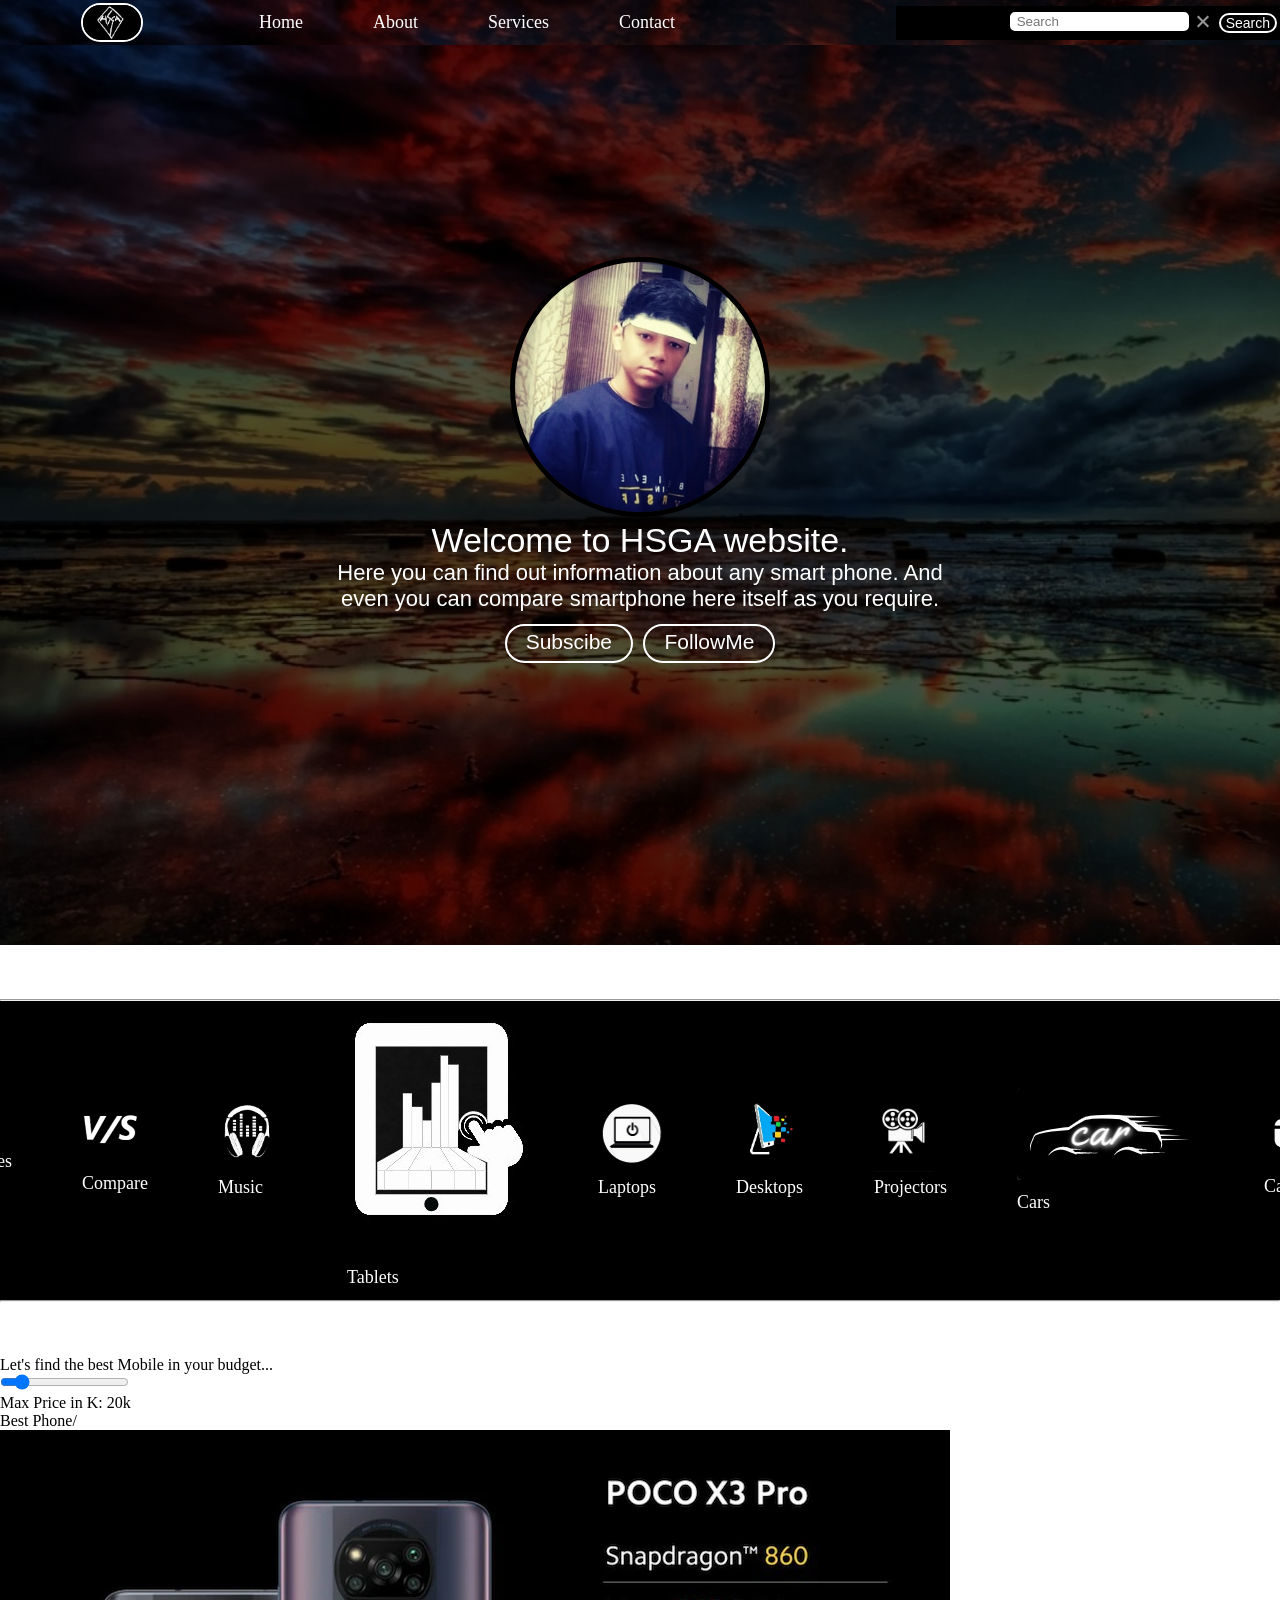
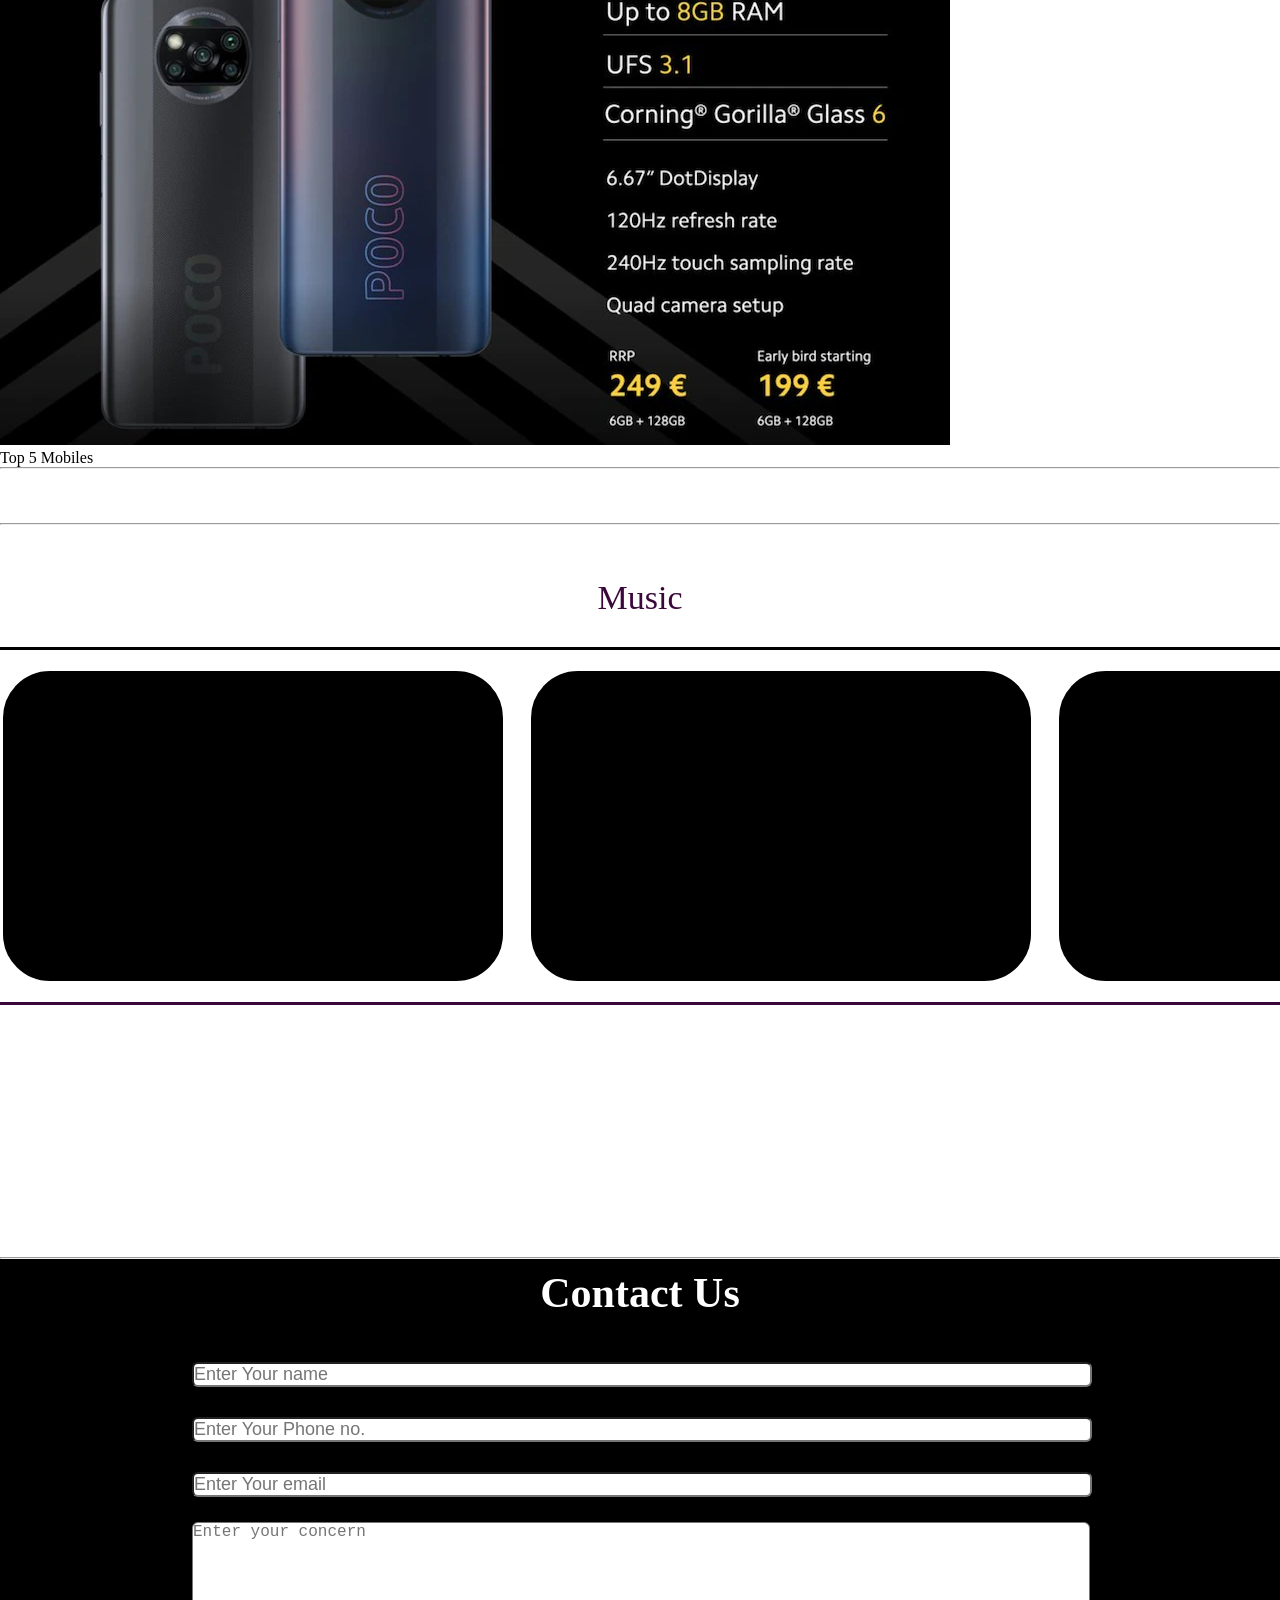
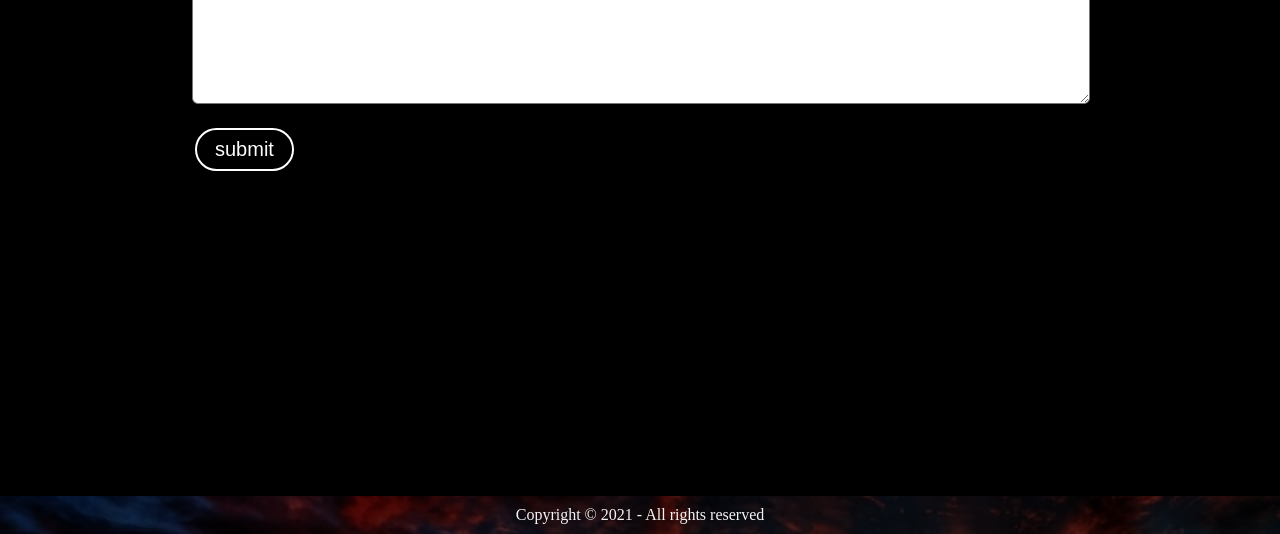
==== index.html @ df420cec "Update index.html" ====
<!DOCTYPE html>
<html lang="en">
<head>
    <meta name="google-site-verification" content="dXwqpYNA3AonfID3HBNprfLGlWmhHLJZHMK9Mojtftk" />
    <meta charset="UTF-8">
    <meta name="viewport" content="width=device-width,initial-scale=1.0">
    <link rel="stylesheet"href="css/style.css">
    <title>HSGA</title>
    <link rel="icon" href="28.png" type= "image/x-icon">
</head>
<body>
    <nav class="navbar h-nav-resp background">
        <ul class="nav-list another v-class-resp">
            <div class="logo"><img src="img/25.jpeg"alt="logo"></div>       
            <li><a href="#">Home</a></li>
            <li><a href="#About">About</a></li>
            <li><a href="#Services">Services</a></li>
            <li><a href="#Contact">Contact</a></li>
        </ul>
        <div class="rightNav va-class-resp background2">
            <input id="searchbar" class="rightNavinput vb-class-resp " onkeyup="search_animal()" type="text"
            name="search" placeholder="Search">
            <span class="clear vb-class-resp" onclick="document.getElementById
            ('searchbar').value=''"></span>   
            <button class="btn btnsm vb-class-resp">Search</button>
                <ol id='list' class="ol">
                    <li class="animals"><a href="https://www.instagram.com/ayush_negi_008/"target="_blank">Ayush Negi</a></li>
                    <li class="animals"><a href="https://ayushnegi008.github.io/HSGA/"target="_blank">HSGA</a></li>
                    <li class="animals"><a href="https://www.youtube.com/"target="_blank">Youtube</a></li>        
                    <li class="animals"><a href="instagram.com"target="_blank">instagram</a></li>
                    <li class="animals"><a href="https://github.com/"target="_blank">github</a></li>    
                </ol>      
        </div>    
        <div class="burger icon">
            <div class="line top"></div>
            <div class="line2 bootom"></div>
        </div>
        <div class="burger2">
            <div class="color"></div>
            <div class="line3"></div>
            <div class="color2 no"></div>
        </div>
    </nav>

    <section class = "firstSection background" id="About">
        <div class="box-main">
            <div class="firstHalf">
                <p class="text-big">Welcome to HSGA website.</p>
                <p class="text-small">Here you can find out information about any smart phone.
                And even you can compare smartphone here itself as you require. 
                </p>
                <br>
                <div class="buttons">
                    <a href="https://ayushnegi008.github.io/HSGA-tech/"
                    target="_blank"class="btn"style="
                    padding-top:4px;">Subscibe</a>
                    <a href="https://github.com/AyushNegi008" 
                    target="_blank" class="btn" style="
                    padding-top: 4px;">FollowMe</a>
                </div>
            </div>

            <div class="secondHalf"><img src="img/1.jpeg"></div>
                
        </div>
    </section>

<br id="Services"><br><br><hr>

    <nav class="navb background2">
        <ul class="na">  
            <li><a href="https://ayushnegi008.github.io/HSGA-tech-Mobiles/"><img src="img/mobile.jpg" class="mobile"
            style="
                width: 41px;
            ">Mobiles</a></li>
            <li><a href="https://ayushnegi008.github.io/HSGA-tech-Compare/"><img src="img/compare.png" class="compare"style="
                width: 57px;
            ">Compare</a></li>
            <li><a href="#Music"><img src="img/music.jpg" class="music" style="
                width: 59px;
            ">Music</a></li>
        </ul>    
        <ul class="na">
            <li><a href="https://ayushnegi008.github.io/HSGA-tech-Tablet/"><img src="img/tablet.jpg" class="tablet">Tablets</a></li>
            <li><a href="https://ayushnegi008.github.io/HSGA-tech-Laptops/"><img src="img/laptop.jpg" class="laptop" style="
                width: 68px;
            ">Laptops</a></li>
            <li><a href="https://ayushnegi008.github.io/HSGA-tech-Desktops/"><img src="img/desktop.jpg" class="desktop"
            style="
                width: 68px;
            ">Desktops</a></li>
        </ul>
        <ul class="na">
            <li><a href="https://ayushnegi008.github.io/HSGA-tech-Projectors/"><img src="img/projector.jpg" class="projector" style="
                width: 60px;
            ">Projectors</a></li>
            <li><a href="https://ayushnegi008.github.io/HSGA-tech-Cars/"><img src="img/car.jpg" class="car">Cars</a></li>
            <li><a href="https://ayushnegi008.github.io/HSGA-tech-Cameras/"><img src="img/camera.jpg" class="camera" style="
                width: 62px;
            ">Cameras</a></li>
        </ul>
    </nav>
<hr>
<br><br>



<br id="Compare">



<section class="wraps" >
<p class="text-big2">Let's find the best Mobile in your budget...</p>
<div class= "wrap">
    <div class="wr">
        <div class="slidecontainer text-small2">
            <input type="range" min="1"  max="150" value="20" class="slider" id="myRange">
            <p>Max Price in K: <span id="demo"></span>k</p>
        </div>
        <script>
            var slider = document.getElementById("myRange");
            var output = document.getElementById("demo");
            output.innerHTML = slider.value;
          
            slider.oninput = function() {
            output.innerHTML = this.value;
            }
        </script>
        <p class="text-small2">Best Phone/</p>
        <img class="img" src="img/pocox3pro.webp">
    </div>
    <div class="wra">
        <p class="text-small2">Top 5 Mobiles</p><hr>
        <p class="box"></p>
        <p class="box"></p>
        <p class="box"></p>
        <p class="box"></p>
        <p class="box"></p>
    </div>
</div>
</section>



<br>
<br>
<br>
<hr>
<br id="Music">
<br>
<br>


    <div class="paras">
        <p class="text-big">Music
        </p>
        <div class="wrapper">
            <embed class ="item" controls src="https://www.youtube.com/embed/iThbVZ1IbE0"></embed>
            <embed class ="item" controls src="https://www.youtube.com/embed/BOgiLwQ7Es0"></embed>
            <embed class ="item" controls src="https://www.youtube.com/embed/q5UCadTZxko"></embed>
            <embed class ="item" controls src="https://www.youtube.com/embed/7mFvyrNHZRY"></embed>
            <embed class ="item" controls src="https://www.youtube.com/embed/zzwRbKI2pn4"></embed>
            <embed class ="item" controls src="https://www.youtube.com/embed/2QBsDH72MoM"></embed>
            <embed class ="item" controls src="https://www.youtube.com/embed/0Cyvhz1GmRI"></embed>
            <embed class ="item" controls src="https://www.youtube.com/embed/pJZTizXITW0"></embed>       
        </div>
    </div>

<br><br><br><br><br><br>
<br><br><br><br><br><br>





<br id="Contact"><br><hr>
    <section class="contact">
        <h1 class="text-center">Contact Us</h1>
        <form action="img/mail.php/mail.php" method="POST" class="form">
            <input type="text"name="name" id="name" placeholder="Enter Your name">
            <input type="phone"name="phone" id="phone" placeholder="Enter Your Phone no.">
            <input type="email"name="email" id="email" placeholder="Enter Your email">
            <textarea type="text" id="text" cols="55" rows="10" placeholder="Enter your concern" ></textarea>
            <button class="bt">submit</button>
        </form>
    </section>   

    <footer class ="background">
        <p class="text-footer">
            Copyright &copy; 2021 - All rights reserved
        </p>
    </footer>  

    <script src="img/js/resp.js"></script>



</body>
</html>
---- css/style.css ----
*{
    margin:0;
    padding:0;
}

.ol{
    width:20px;
    color:#999;
    margin-left: 17rem;
    text-decoration: none;
    display:none;
} 
.ol li a{
    text-decoration:none;
    color:#999;
    font-size:18px;
}

.clear{
    padding:0px 9px;
    margin-right: 5px;
    top:50%;
    transform:translateY(-50%);
    width: 15px;
    height:15px;
    cursor: pointer;
    justify-content:center;
    align-items: center; 
}
.clear::before{
    margin-top:8px;
    position:absolute;
    content:'';
    width: 2px;
    height:15px;
    background:#999;
    transform: rotate(45deg);
}
.clear::after{
    margin-top:8px;
    position:absolute;
    content:'';
    width: 2px;
    height:15px;
    background:#999;
    transform: rotate(315deg);
}
.html{
    scroll-behavior: smooth;
}
.logo{
    width: 25%;
    display: flex;
    justify-content: center;
    align-items: center;
}
.logo img{
    width:26%;
    border:2px solid white;
    border-radius: 80px;
}
.navbar{
    display: flex;
    align-items: center;
    justify-content: center;
    position: sticky;
    top: 0;
    cursor: pointer;
    height:45px;
}


.nav-list{
    width: 70%;
    display:flex;
    align-items:center;
}

.nav-list li{
    list-style: none;
    padding: 12px 35px;
}

.nav-list li a{
    font-size: 18px;
    text-decoration:none;
    color:white;
}

.nav-list li a:hover{
    text-decoration:none;
    color:gray;
}


.rightNav{
    width: 30%;
    text-align:right;
}


.rightNa{
    width:150%;
    text-align: center;
}

#Serach{
    padding:5px;
    font-size: 16px;
    border:2px solid black;
    border-radius:9px;
}

.rightNavinput{
    border-radius:5px;
    border:2px solid white;
    
}
.background{
    background:rgb(0,0,0,0.7)url('../img/5.jpg');
    background-size:cover;
    background-blend-mode: darken;
}


.navb{
    display: flex;
    align-items: center;
    justify-content: center;
    top: 0;
    cursor: pointer;
}


.na{
    display:flex;
    align-items:center;
}

.na li{
    list-style: none;
    padding: 12px 35px;
}


.na li a{
    font-size: 18px;
    text-decoration:none;
    color:white;
}

.na li a:hover{
    text-decoration:none;
    color:gray;
}
.background2{
    background:black URL(../img/8.jpeg);
    background-size:cover;
    background-blend-mode: darken;
}

.firstSection{
    height: 100vh
}

.box-main{
    display: flex;
    flex-direction: column-reverse;
    justify-content: center;
    align-items: center;
    color:white;
    font-family:'segoe UI',Verdana, Geneva, Tahoma, sans-serif;
    max-width:50%;
    margin:auto;
    height: 80%;
}

.firstHalf{
    width: 100%;
    display: flex;
    flex-direction: column;
    justify-content: center;
}



.secondHalf img{
    margin-top:100px;
    width:250px;
    border: 5px solid black;
    border-radius: 150px;
    align-items: center;
}


.text-big{
    text-align: center;
    font-size: 34px;
}

.text-small{
    text-align: center;
    font-size:22px;
}

.btns{
    padding: 8px 18px;
    margin: 7px 3px;
    border: 2px solid black;
    border-radius: 100px;
    font-size: 21px;
    background: none;
    color: black;
    cursor: pointer;
}

.btns:hover{
    padding: 8px 18px;
    margin: 7px 3px;
    border: 2px solid gray;
    border-radius: 100px;
    font-size: 17px;
    background: none;
    color: gray;
    cursor: pointer;
}

.buttons{
    text-align: center;
}


.btn{
    padding: 8px 19px;
    margin: 7px 3px;
    border: 2px solid white;
    border-radius: 100px;
    font-size: 21px;
    background: none;
    color: white;
    cursor: pointer;
}

.btn:hover{
    padding: 8px 19px;
    margin: 7px 3px;
    border: 2px solid gray;
    border-radius: 100px;
    font-size: 17px;
    background: none;
    color: gray;
    cursor: pointer;
}

.buttons a{
    text-decoration: none;
}
.btnsm{
    padding: 0px 5px;
    font-size:14px;
    vertical-align: middle;
}

.btnsm:hover{
    padding: 0px 5px;
    font-size:14px;
    vertical-align: middle;

}
.bbtn-sm{
    height: 40px;
    vertical-align: middle;
    padding: 0px 4px;
    border: 3px solid black;
    border-radius: 10px;
    font-size: 18px;
    background: none;
    color:black;
    cursor: pointer;

}
.bbtn-sm:hover{
    vertical-align: middle;
    padding: 0px 4px;
    border: 3px solid gray;
    border-radius: 12px;
    font-size: 18px;
    background: none;
    color:gray;
    cursor: pointer;

}





.section{
    display: flex;
    align-items: center;
    justify-content: space-evenly;
    max-width: 100%;
    margin: auto;
    padding: 20px;
    flex-direction: column-reverse;

}
.sectiona{
    display: flex;
    align-items: center;
    justify-content: space-evenly;
    max-width: 100%;
    margin: auto;
    padding: 20px;
    flex-direction: column-reverse;

}

.section-left{
    flex-direction: row-reverse;
}

.para{
    padding-top: 10px;

}
.paraa{
    padding-top: 10px;

}
.paras{
    color:hsl(300, 76%, 13%);
}
.wrapper{
    margin-top: 30px;
    max-height: 370px;
    border-top:3px solid black;
    border-bottom:3px solid;
    display:flex;
    overflow-x:auto;
}
.wrapper:-webkit-scrollbar{
    width:0;
}
.wrapper .item{
    margin-top :18px;
    margin-bottom: 18px;
    min-width:500px;
    height:310px;
    line-height: 370px;
    text-align:center;
    color:white;
    font-size: 30px;
    background-color:black;
    margin-right: 22px;
    border:3px solid white;
    border-radius: 50px;

}

.thumbnil img{
    width: 500px;
    border: 4px solid black;
    border-radius: 30px;
}
.thumbnila img{
    width: 500px;
    border: 4px solid black;
    border-radius: 30px;
}





.contact{
    font-size: 28px;
    background-color:black;
    height:93vh;
}

.text-center{
    padding-top:10px;
    text-align: center;
    color: white
}

.form{
    max-width:70%;
    margin: 30px auto;
}

.form input{
    margin: 15px 0;
    width: 100%;
    font-size: 18px;
    border-radius:6px;
}

.form textarea{
    margin: 10px 0;
    width: 100%;
    font-size: 16px;
    border-radius:6px;
}

.bt{
    padding: 8px 18px;
    margin: 7px 3px;
    border: 2px solid white;
    border-radius: 100px;
    font-size: 20px;
    background: none;
    color: white;
    cursor: pointer;
}

.bt:hover{
    padding: 8px 18px;
    margin: 7px 3px;
    border: 2px solid white;
    border-radius: 100px;
    font-size: 20px;
    background: none;
    color: gray
}


.text-footer{
    padding: 10px;
    font-size: 20;
    text-align: center;
    color: whitesmoke
}

.burger{
    position: absolute;
    cursor: pointer;
    left: 4%;
    top: 19px;
    display:none;
}
.icon{
    position: absolute;
    cursor: pointer;
    left: 4%;
    top: 12px;
    display:none;

}
.burger2{
    position: absolute;
    cursor: pointer;
    right: 3%;
    top: 7px;
    height: 24px;
    display:none;
}
.color{
    width: 17px;
    height:17px;
    border-radius:100px;
    background-color:white;
    
}

.line3{
    width: 24px;
    background-color: white;
    height: 3px;
    margin: -5px 1px;
    transform: rotate(45deg);
    
}   
.color2 {
    width: 17px;
    background-color: black;
    height: 4px;
    margin: -9px 0px;
    transform: rotate(-5deg);
    transition: all 0.5s ease-in;
}

.no{
    height: 0px;
    width: 0px;
    transition: all 0.5s linear;
    transform: rotate(447deg);
    margin: -7px 8px;
}


.pocox{
    cursor: pointer;
    border:3px solid black;
    border-radius: 5px;
}
.pocoxa{
    cursor: pointer;
    border:3px solid black;
    border-radius: 5px;
}

.line{
    width: 25px;
    background-color: white;
    height:2px;
    margin: -1.5px 1px;
    transform:rotate(45deg);
    transition: all 0.5s ease-in;
}
.line2{
    width: 25px;
    background-color: white;
    height:2px;
    margin: -1.5px 1px;
    transform:rotate(-45deg);
    transition: all 0.3s ease-in;
}

.top{
    width: 23px;
    background-color: white;
    height:1px;
    margin: 4px 1px;
    transform:rotate(0deg);
}

.bootom{
    width: 23px;
    background-color: white;
    height:1px;
    margin: 4px 1px;
    transform:rotate(0deg);
}


.poco{
    background-color: white;
    padding:1px 7px;
    font-size:34px;
}
.pocoa{
    background-color: white;
    padding:1px 7px;
    font-size:34px;
}

.h-resp{
    max-height: 38px;
}
.v-resp{
    opacity: 0;
    display:none;
}
.h-a-resp{
    max-height: 38px;
}
.v-a-resp{
    opacity: 0;
    display:none;
}


.rightNavinput{
    width: 165px;
    border: 2px solid white;
    border-radius: 5px;
    padding: 0px 5px;
}

.rightNa input{
    font-size: 18px;
    height: 35px;
    width: 200px;
    border:3px solid black;
    border-radius:7px;
    padding : 0px 5px;
    
}


@media only screen and (max-width:1140px){
    .rightNavinput {
        width: 68%;
        border: 2px solid white;
        border-radius: 5px;
        padding: 0px 5px;
        
    }
    .wrapper{
        margin-top: 30px;
        max-height: 370px;
        border-top:3px solid black;
        border-bottom:3px solid;
        display:flex;
        overflow-x:auto;
    }
    .wrapper:-webkit-scrollbar{
        width:0;
    }
    .wrapper .item{
        margin-top :18px;
        margin-bottom: 18px;
        min-width:500px;
        height:310px;
        line-height: 370px;
        text-align:center;
        color:white;
        font-size: 30px;
        background-color:black;
        margin-right: 22px;
        border:3px solid white;
        border-radius: 50px;
    
    }
    .nav-list{
        flex-direction: column;

    }
    
    .navbar{
        max-height: 315px;
        height: 315px;
        transition: all 0.8s ease-out;
        flex-direction: column;
        flex-direction: column-reverse;

    }
    .rightNa input{
        font-size: 17px;
        height: 30px;
        width: 200px;
        border:3px solid black;
        border-radius:7px;
        padding : 0px 5px;
    }
    .logo img{
        width:60%;
        border:2px solid white;
        border-radius: 80px;
    }
    .nav-list li a{
        font-size: 22px;
        text-decoration:none;
    }

    .rightNav{
        width: 100%;
        text-align:center;
        transition: all 1.2s ease-out;
    }
    #search{
        width: 100%;
    }
    .na{
        flex-direction: column;
    }
    .navb{
        flex-direction: column;
        transition: all 0.7s ease-out;
    }
    .na li b{
        font-size: 22px;
        text-decoration:none;
    }

    
    .burger{
        display:block;
    }
    .burger2{
        display:block;
    }


    .h-nav-resp{
        max-height: 38px;
    }
    .box-main{
        flex-direction: column-reverse;
        max-width: 100%;
    }
    .v-class-resp{
        opacity: 0;
        display:none;
    }
    .va-class-resp{
        height:0px;
        max-width: 0px;

        margin-left:215%;
    }
    .vb-class-resp{
        opacity: 0;
        display:none;
    }

    
    .text-small{
        text-align: center;
    }
    
    .text-big{
        text-align: center;
    }
    .paras{
        padding:0px 0px
    }


    .bbtn-sm{
        margin:10px;
    }
    .bbtn-sm{
        height: 36px;
        vertical-align: middle;
        padding: 0px 4px;
        border: 3px solid black;
        border-radius: 10px;
        font-size: 15px;
        background: none;
        color:black;
        cursor: pointer;
    
    }
    .bbtn-sm:hover{
        vertical-align: middle;
        padding: 0px 4px;
        border: 3px solid gray;
        border-radius: 12px;
        font-size: 15px;
        background: none;
        color:gray;
        cursor: pointer;
    
    }
}



@media only screen and (max-width:800px){
    .rightNavinput {
        width: 44%;
        border: 2px solid white;
        border-radius: 5px;
        padding: 0px 5px;
    }
    .wrapper{
        margin-top: 27px;
        max-height: 233px;
        border-top:3px solid black;
        border-bottom:3px solid;
        display:flex;
        overflow-x:auto;
    }
    .wrapper:-webkit-scrollbar{
        width:0;
    }
    .wrapper .item{
        min-width: 290px;
        height: 182px;
        line-height: 233px;
        text-align: center;
        color: white;
        font-size: 30px;
        background-color: black;
        margin-right: 10px;
        border: 3px solid white;
        border-radius: 30px;
    }
    
    .thumbnil img{
        width: 100%;
        border: 4px solid black;
        border-radius: 30px;
    }
    .thumbnila img{
        width: 100%;
        border: 4px solid black;
        border-radius: 30px;
    }
    .rightNa input{
        font-size: 15px;
        height: 16px;
        width: 100px;
        border:3px solid black;
        border-radius:7px;
        padding : 0px 5px;
    
    }
    .navb{
        flex-direction: column;
        transition: all 0.7s ease-out;
    }
    .bbtn-sm{
        height: 23px;
        vertical-align: middle;
        padding: 0px 4px;
        border: 3px solid black;
        border-radius: 6px;
        font-size: 15px;
        background: none;
        color:black;
        cursor: pointer;
    
    }
    .bbtn-sm:hover{
        vertical-align: middle;
        padding: 0px 4px;
        border: 3px solid gray;
        border-radius: 5px;
        font-size: 15px;
        background: none;
        color:gray;
        cursor: pointer;
    
    }

}
@media only screen and (max-width:389px){
    .rightNavinput {
        width: 27%;
        border: 2px solid white;
        border-radius: 5px;
        padding: 0px 5px;
    }
}
@media only screen and (max-width:300px){
    .color{
        width: 16px;
        height: 16px;
        border-radius: 100px;
        background-color: white;

    }
    .line3{
        width: 22px;
        background-color: white;
        height: 3px;
        margin: -5px 1px;
        transform: rotate(45deg);
    }   
    .color2 {
        width: 17px;
        background-color: black;
        height: 4px;
        margin: -8px 0px;
        transform: rotate(-5deg);
        transition: all 0.5s ease-in;
    }
    .no{
        height: 0px;
        width: 0px;
        transition: all 0.5s linear;
        transform: rotate(447deg);
        margin: -6px 7px;
    }
}

@media only screen and (max-width:280px){
    .rightNav{
        padding-top: 45px;
    }
    .rightNavinput {
        width: 37%;
        border: 2px solid white;
        border-radius: 5px;
        padding: 0px 5px;
    }
    .wrapper{
        margin-top: 20px;
        max-height: 125px;
        border-top:3px solid black;
        border-bottom:3px solid;
        display:flex;
        overflow-x:auto;
    }
    .wrapper:-webkit-scrollbar{
        width:0;
    }
    .wrapper .item{
        margin-top :10px;
        margin-bottom: 10px;
        min-width:145px;
        height:90px;
        line-height: 100px;
        text-align:center;
        color:white;
        font-size: 30px;
        background-color:black;
        margin-right: 5px;
        border:3px solid white;
        border-radius: 20px;
    
    }
    .secondHalf img{
        margin-top:100px;
        width:100px;
        border: 2px solid black;
        border-radius: 150px;
        align-items: center;
    }
    .text-big{
        font-size: 14px;
    }
    .text-small{
        font-size: 10px;
    }
    .btn{
        padding: 3px 6px;
        margin: 7px 3px;
        border: 2px solid whitesmoke;
        border-radius: 100px;
        font-size: 10px;
        background: none;
        color: white;
        cursor: pointer;
    }
    .btn:hover{
            padding: 2px 5px;
            margin: 7px 3px;
            border: 1px solid gray;
            border-radius: 100px;
            font-size: 10px;
            background: none;
            color: gray;
            cursor: pointer;
    }
    .rightNa input{
            width:50px;
            border:3px solid black;
            border-radius:7px;
            padding : 0px 5px;
        
    }
    .text-center{
            font-size:26px;
    }
    .bt{
        padding: 3px 6px;
        margin: 7px 3px;
        border: 2px solid whitesmoke;
        border-radius: 100px;
        font-size: 10px;
        background: none;
        color: white;
        cursor: pointer;

    }

    .bt:hover{
        padding: 3px 6px;
        margin: 7px 3px;
        border: 1px solid white;
        border-radius: 100px;
        font-size: 10px;
        background: none;
        color: gray;
        cursor: pointer;

    }
}


@media only screen and (max-width:175px){
    .rightNav{
        padding-top: 45px;
        padding-bottom: 2px;
    }
    .rightNavinput {
        width: 70%;
        border: 2px solid white;
        border-radius: 5px;
        padding: 0px 5px;
    }
    .btnsm{
        display:none;
    }
    .clear{
        display:none;
    }
    .wrapper{
        margin-top: 15px;
        max-height: 102px;
        border-top:3px solid black;
        border-bottom:3px solid;
        display:flex;
        overflow-x:auto;
    }
    .wrapper:-webkit-scrollbar{
        width:0;
    }
    .wrapper .item{
        margin-top :8px;
        margin-bottom: 8px;
        min-width:110px;
        height:68px;
        line-height: 102px;
        text-align:center;
        color:white;
        font-size: 30px;
        background-color:black;
        margin-right: 5px;
        border:3px solid white;
        border-radius: 20px;
    
    }
    .secondHalf img{
        margin-top:100px;
        width:100px;
        border: 2px solid black;
        border-radius: 150px;
        align-items: center;
    }
    .rightNa input{
        width:50px;
        border:3px solid black;
        border-radius:7px;
        padding : 0px 5px;
    }
    .bbtn-sm{
        vertical-align: middle;
        padding: 0px 4px;
        border: 3px solid black;
        border-radius: 100px;
        font-size: 8px;
        background: none;
        color:black;
        cursor: pointer;
    }
    .na li a{
        font-size: 12px;
        text-decoration:none;
        color:white;
    }

    .para{
        font-size: 9px;
    }
    .paraa{
        font-size: 9px;
    }


}








@media only screen and (max-height:585px){
    .contact{
        font-size: 28px;
        background-color:black;
        height:100vh;
    }
    .firstSection{
        height: 110vh
    }
    
}

@media only screen and (max-height:510px){
    .contact{
        font-size: 28px;
        background-color:black;
        height:125vh;
    }
    .firstSection{
        height: 115vh
    }
    
}
@media only screen and (max-height:412px){
    .contact{
        font-size: 28px;
        background-color:black;
        height:150vh;
    }
    
    .rightNa input{
            border:3px solid black;
            border-radius:7px;
            padding : 0px 5px;
    }
    .firstSection{
        height: 140vh
    }
    
}
@media only screen and (max-height:345px){
    .contact{
        font-size: 28px;
        background-color:black;
        height:180vh;
    }
    .secondHalf img{
        margin-top:100px;
        width:100px;
        border: 2px solid black;
        border-radius: 150px;
        align-items: center;
    }
    .text-big{
        font-size: 18px;
    }
    .text-small{
        font-size: 14px;
    }
    .btn{
        padding: 3px 6px;
        margin: 7px 3px;
        border: 2px solid whitesmoke;
        border-radius: 100px;
        font-size: 10px;
        background: none;
        color: white;
        cursor: pointer;
    }
    .btn:hover{
            padding: 2px 5px;
            margin: 7px 3px;
            border: 1px solid gray;
            border-radius: 100px;
            font-size: 10px;
            background: none;
            color: gray;
            cursor: pointer;
    }
    .rightNa input{
            border:3px solid black;
            border-radius:7px;
            padding : 0px 5px;
    }
    .firstSection{
        height: 150vh
    }
}

@media only screen and (max-height:292px){
    .rightNav{
        height: 30px;
    }
    .rightNavinput{
        height:13px;
    }
    .btn{
        height: 19px;
        font-size: 8px;
    }
    .contact{
        font-size: 28px;
        background-color:black;
        height:210vh;
    }
    .h-nav-resp {
        max-height: 30px;
    }
    .burger {
        position: absolute;
        cursor: pointer;
        right: 4%;
        top: 15px;
    }
    .icon {
        position: absolute;
        cursor: pointer;
        right: 4%;
        top: 9px;
        width: 22px;
    }

    .line {
        width: 20px;
        background-color: white;
        height: 2px;
        margin: -2px 1px;
    }
    .line2 {
        width: 20px;
        background-color: white;
        height: 2px;
        margin: -2px 1px;
    }
    .top {
        width: 20px;
        background-color: white;
        height: 1px;
        margin: 3px 1px;
    }
    .bootom {
        width: 20px;
        background-color: white;
        height: 1px;
        margin: 3px 1px;
    }
    .burger2 {
        position: absolute;
        cursor: pointer;
        right: 4%;
        top: 5px;
    }
    .color{
        width: 15px;
        height: 15px;
        border-radius: 100px;
        background-color: white;

    }
    .line3{
        width: 20px;
        background-color: white;
        height: 3px;
        margin: -5px 1px;
        transform: rotate(45deg);
    }   
    .color2 {
        width: 17px;
        background-color: black;
        height: 3px;
        margin: -7px 0px;
        transform: rotate(-5deg);
        transition: all 0.5s ease-in;
    }
    .no{
        height: 0px;
        width: 0px;
        transition: all 0.5s linear;
        transform: rotate(447deg);
        margin: -6px 7px;
    }
}

@media only screen and (max-height:253px){
    .contact{
        font-size: 28px;
        background-color:black;
        height:250vh;
    }
    .firstSection{
        height: 125vh
    }
    
}
@media only screen and (max-height:215px){
    .contact{
        font-size: 28px;
        background-color:black;
        height:320vh;
    }
    .firstSection{
        height: 145vh
    }
    
}
@media only screen and (max-height:185px){
    .contact{
        font-size: 28px;
        background-color:black;
        height:400vh;
    }
    .firstSection{
        height: 185vh
    }
}
@media only screen and (max-height:152px){
    .contact{
        font-size: 28px;
        background-color:black;
        height:800vh;
    }
    .firstSection{
        height: 355vh
    }
}
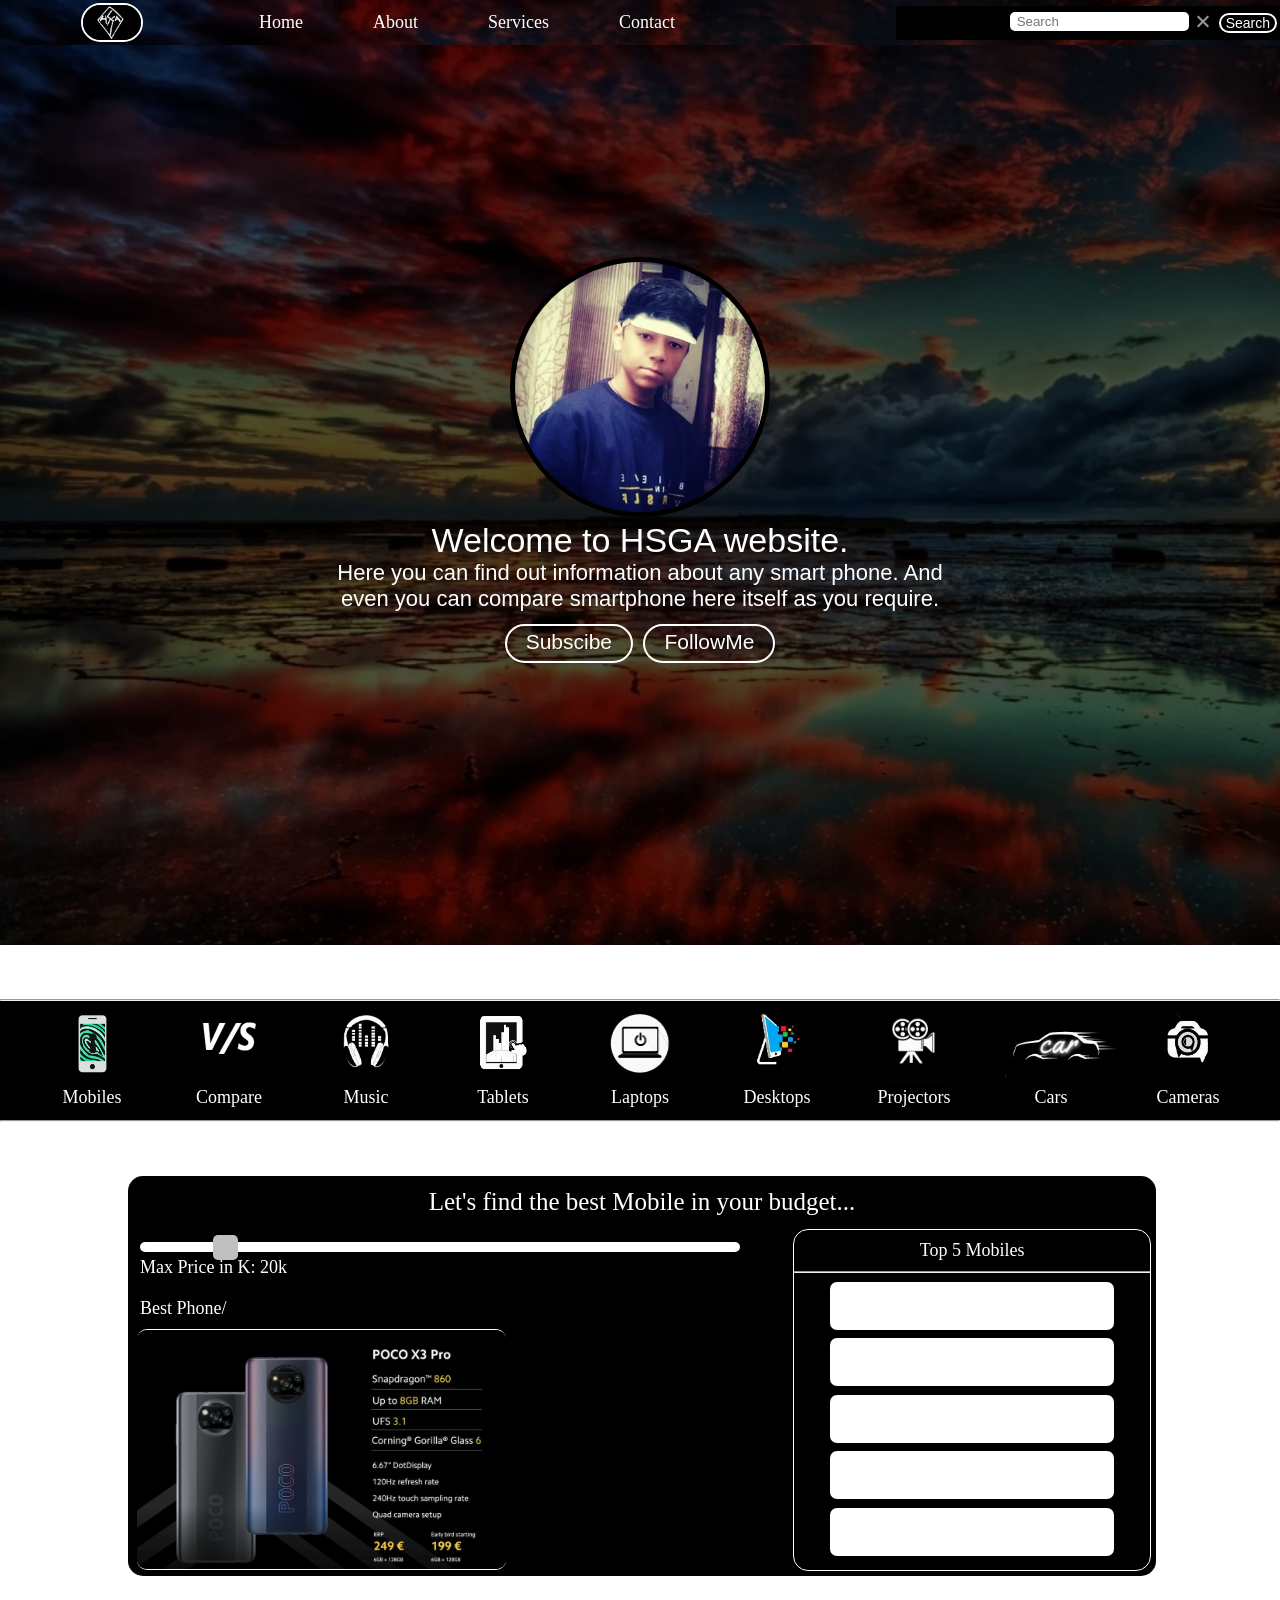
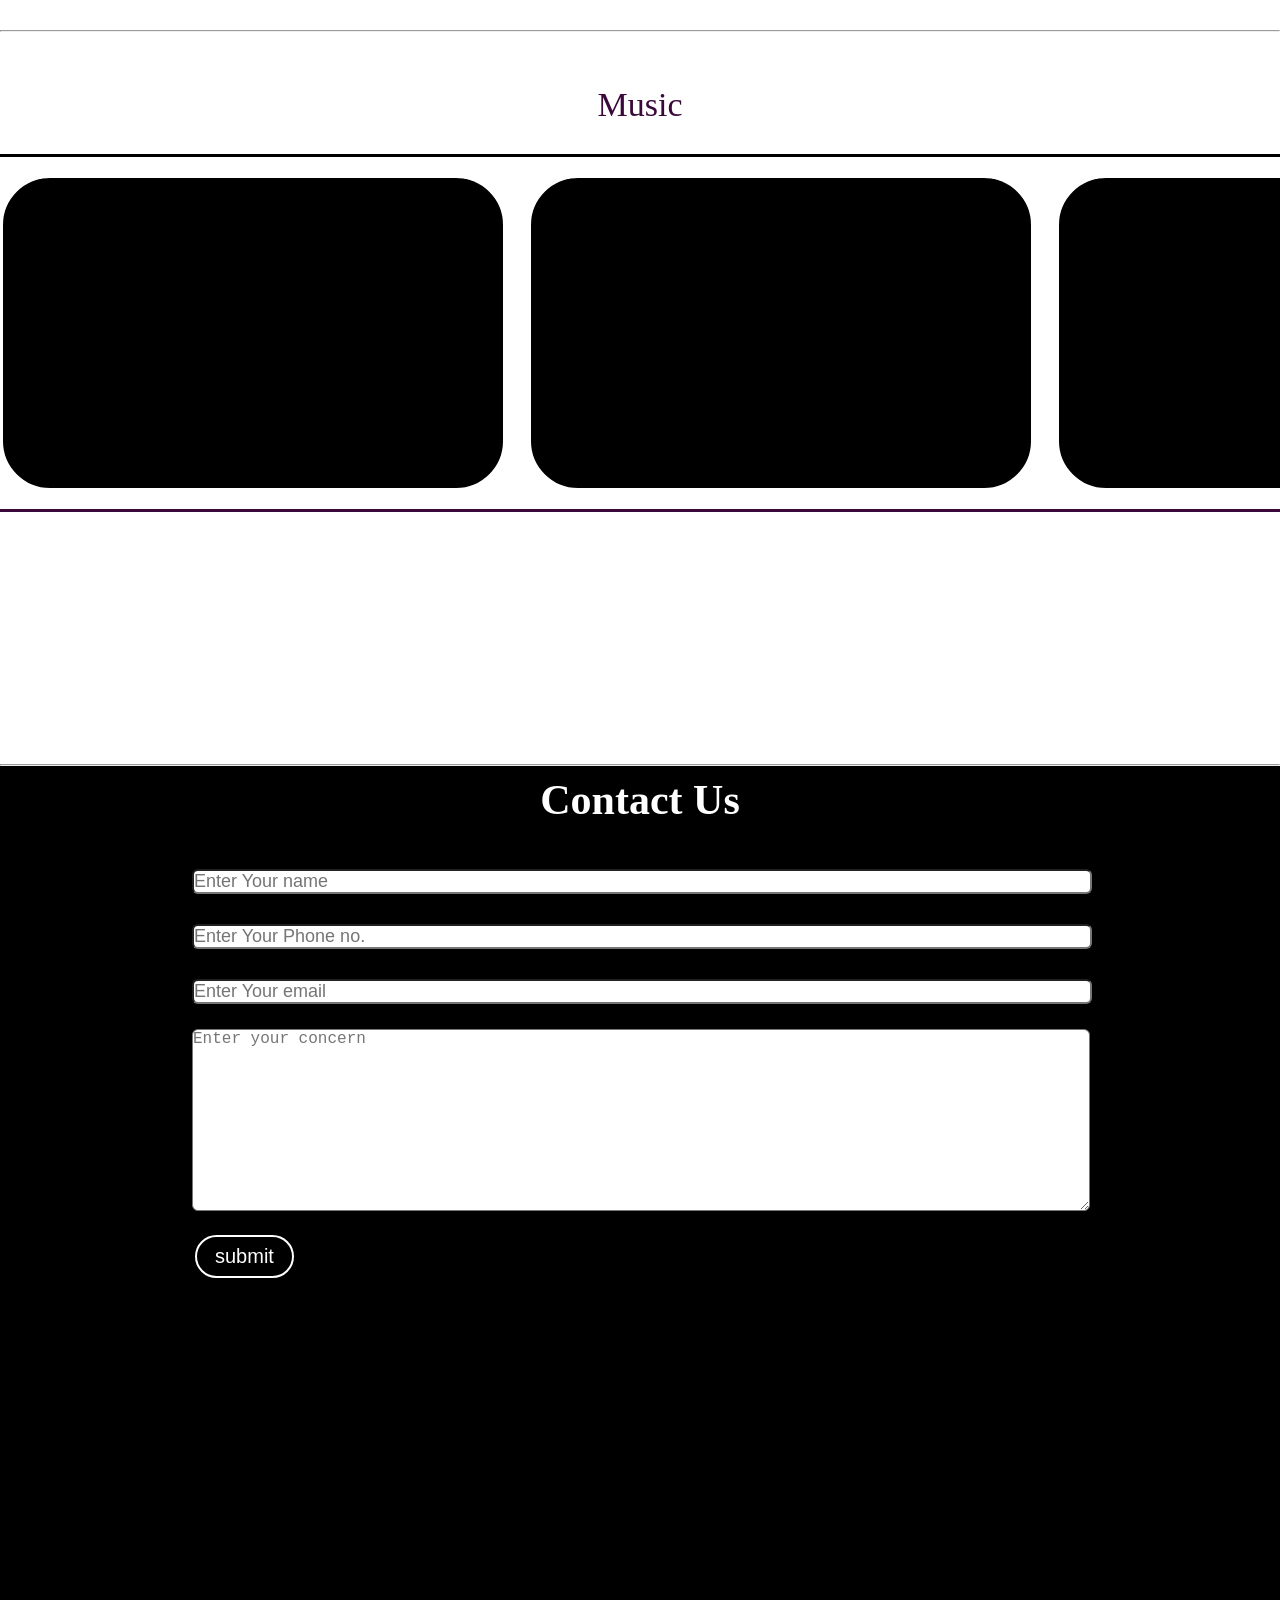
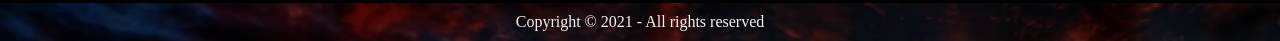
==== commit 0019958e: "Update index.html" ====
--- a/index.html
+++ b/index.html
@@ -69,7 +69,7 @@
 
     <nav class="navb background2">
         <ul class="na">  
-            <li><a href="https://ayushnegi008.github.io/HSGA-tech-Mobiles/"><img src="img/mobile.jpg" class="mobile"
+            <li><a href="https://ayushnegi008.github.io/HSGA-tech-Mobiles/"><img src="img/Mobile.jpg" class="mobile"
             style="
                 width: 41px;
             ">Mobiles</a></li>
--- a/css/style.css
+++ b/css/style.css
@@ -139,20 +139,42 @@
 
 .na li{
     list-style: none;
-    padding: 12px 35px;
-}
-
+    padding: 12px 22px;
+}
 
 .na li a{
     font-size: 18px;
     text-decoration:none;
     color:white;
+    text-align: center;
+    width:93px;
 }
 
 .na li a:hover{
     text-decoration:none;
     color:gray;
-}
+    border-left: 1px solid white;
+    border-right: 1px solid white;
+    border-radius:12px;
+}
+.na li a img{
+    height:69px;
+}
+.car{
+    width:115px;
+}
+.car:hover{
+    width:93px;
+    border-radius: 12px;
+    
+}
+
+
+.na li{
+    display: flex;
+    flex-direction: column;
+}
+
 .background2{
     background:black URL(../img/8.jpeg);
     background-size:cover;
@@ -331,6 +353,103 @@
 .paras{
     color:hsl(300, 76%, 13%);
 }
+
+
+
+.wraps{
+    padding: 2px;
+    height:100%;
+    width:80%;
+    background-color: black;
+    margin-left:10%;
+    margin-right: 10%;
+    border-radius: 15px;
+    flex-direction: row;
+}
+.wr{
+    width:65%;
+}
+.text-big2{
+    color: white;
+    font-size: 25px;
+    padding: 10px;
+    text-align: center;
+}
+.text-small2{
+    color: white;
+    font-size: 18px;
+    padding: 10px;
+}
+.slidecontainer {
+    width: 90%;
+  }
+  
+  .slider {
+    -webkit-appearance: none;
+    width: 101%;
+    height: 10px;
+    border-radius: 5px;
+    background: white;
+    outline: none;
+    
+  }
+  
+  .slider:hover {
+    opacity: 1;
+  }
+  
+  .slider::-webkit-slider-thumb {
+    -webkit-appearance: none;
+    appearance: none;
+    width: 25px;
+    height: 25px;
+    border: 0;
+    background: silver;
+    cursor: pointer;
+    border-radius: 5px;
+  }
+  
+  .slider::-moz-range-thumb {
+    width: 25px;
+    height: 25px;
+    border: 0;
+    background: silver;
+    cursor: pointer;
+    border-radius: 5px;
+  }
+  .img{
+      width: 56%;
+      border-top: 1px solid white;
+      border-bottom: 1px solid white;
+      border-radius: 10px;
+      margin-left: 1%;
+  }
+  .wra{
+      background-color: black;
+      border: 1px solid white;
+      border-radius: 15px;
+      width:35%;
+      text-align: center;
+      margin:3px;
+  }
+  .wrap{
+    display: flex;
+  }
+  .box{
+      height:14%;
+      width:80%;
+      background-color:white;
+      margin-left: 10%;
+      margin-right: 10%;
+      border-radius: 7px; 
+      margin-top:2.5%
+  }
+  
+
+
+
+  
+
 .wrapper{
     margin-top: 30px;
     max-height: 370px;
@@ -578,7 +697,12 @@
     padding : 0px 5px;
     
 }
-
+@media only screen and (max-width:1242px){
+    .na li {
+        list-style: none;
+        padding: 12px 16px;
+    }
+}
 
 @media only screen and (max-width:1140px){
     .rightNavinput {
@@ -588,6 +712,8 @@
         padding: 0px 5px;
         
     }
+        
+  
     .wrapper{
         margin-top: 30px;
         max-height: 370px;
@@ -656,8 +782,12 @@
     .na{
         flex-direction: column;
     }
+    .na li {
+        list-style: none;
+        padding: 12px 85px;
+    }
     .navb{
-        flex-direction: column;
+        flex-direction: row;
         transition: all 0.7s ease-out;
     }
     .na li b{
@@ -740,11 +870,39 @@
 
 
 @media only screen and (max-width:800px){
+    .slider::-webkit-slider-thumb {
+        -webkit-appearance: none;
+        appearance: none;
+        width: 20px;
+        height: 20px;
+        border: 0;
+        background: silver;
+        cursor: pointer;
+        border-radius: 3px;
+      }
+      
+      .slider::-moz-range-thumb {
+        width: 20px;
+        height: 20px;
+        border: 0;
+        background: silver;
+        cursor: pointer;
+        border-radius: 3px;
+      }
     .rightNavinput {
         width: 44%;
         border: 2px solid white;
         border-radius: 5px;
         padding: 0px 5px;
+    }
+    .box{
+        height:13%;
+        width:80%;
+        background-color:white;
+        margin-left: 10%;
+        margin-right: 10%;
+        border-radius: 7px; 
+        margin-bottom: 3.2%
     }
     .wrapper{
         margin-top: 27px;
@@ -790,8 +948,12 @@
     
     }
     .navb{
-        flex-direction: column;
+        flex-direction: row;
         transition: all 0.7s ease-out;
+    }
+    .na li {
+        list-style: none;
+        padding: 12px 57px;
     }
     .bbtn-sm{
         height: 23px;
@@ -818,6 +980,66 @@
     }
 
 }
+@media only screen and (max-width:623px){
+    .na li {
+        list-style: none;
+        padding: 12px 45px;
+    }
+}
+@media only screen and (max-width:560px){
+    .text-big2{
+        color: white;
+        font-size: 16px;
+        padding: 10px;
+        text-align: center;
+    }
+    .text-small2{
+        color: white;
+        font-size: 12px;
+        padding: 10px;
+    }
+    .slider {
+        -webkit-appearance: none;
+        width: 101%;
+        height: 7px;
+        border-radius: 5px;
+        background: white;
+        outline: none;
+    }
+    .slider::-webkit-slider-thumb {
+        -webkit-appearance: none;
+        appearance: none;
+        width: 15px;
+        height: 15px;
+        border: 0;
+        background: silver;
+        cursor: pointer;
+        border-radius: 3px;
+      }
+      
+      .slider::-moz-range-thumb {
+        width: 15px;
+        height: 15px;
+        border: 0;
+        background: silver;
+        cursor: pointer;
+        border-radius: 3px;
+      }
+      .na li {
+        list-style: none;
+        padding: 12px 30px;
+    }
+}
+@media only screen and (max-width:461px){
+    .na li {
+        list-style: none;
+        padding: 12px 17px;
+    }
+    .car{
+        width:100px;
+    }
+}
+
 @media only screen and (max-width:389px){
     .rightNavinput {
         width: 27%;
@@ -825,8 +1047,40 @@
         border-radius: 5px;
         padding: 0px 5px;
     }
+    .na li {
+        list-style: none;
+        padding: 12px 8px;
+    }
+}
+@media only screen and (max-width:332px){
+    .wraps {
+        padding: 2px;
+        height: 100%;
+        width: 97%;
+        background-color: black;
+        margin-left: 1%;
+        margin-right: 1%;
+        border-radius: 15px;
+        flex-direction: row;
+    }
+    .text-small2{
+        color: white;
+        font-size: 10px;
+        padding: 10px;
+    }
+    .na li {
+        list-style: none;
+        padding: 12px 1px;
+    }
 }
 @media only screen and (max-width:300px){
+    .na li {
+        list-style: none;
+        padding: 12px 0px;
+    }
+    .car{
+        width: 92px;
+    }
     .color{
         width: 16px;
         height: 16px;
@@ -857,7 +1111,14 @@
         margin: -6px 7px;
     }
 }
-
+@media only screen and (max-width:290px){
+    
+    .text-small2{
+        color: white;
+        font-size: 9px;
+        padding: 10px;
+    }
+}
 @media only screen and (max-width:280px){
     .rightNav{
         padding-top: 45px;
@@ -961,8 +1222,24 @@
 
     }
 }
-
-
+@media only screen and (max-width:279px){
+    .navb{
+        flex-direction: column;
+        transition: all 0.7s ease-out;
+    }
+}
+
+@media only screen and (max-width:239px){
+    .wra {
+        background-color: black;
+        border: 1px solid white;
+        border-radius: 15px;
+        width: 35%;
+        height: 150px;
+        text-align: center;
+        margin: 3px;
+    }
+}
 @media only screen and (max-width:175px){
     .rightNav{
         padding-top: 45px;
@@ -1033,6 +1310,10 @@
         font-size: 12px;
         text-decoration:none;
         color:white;
+        width:80px;
+    }
+    .car{
+        width:107px;
     }
 
     .para{
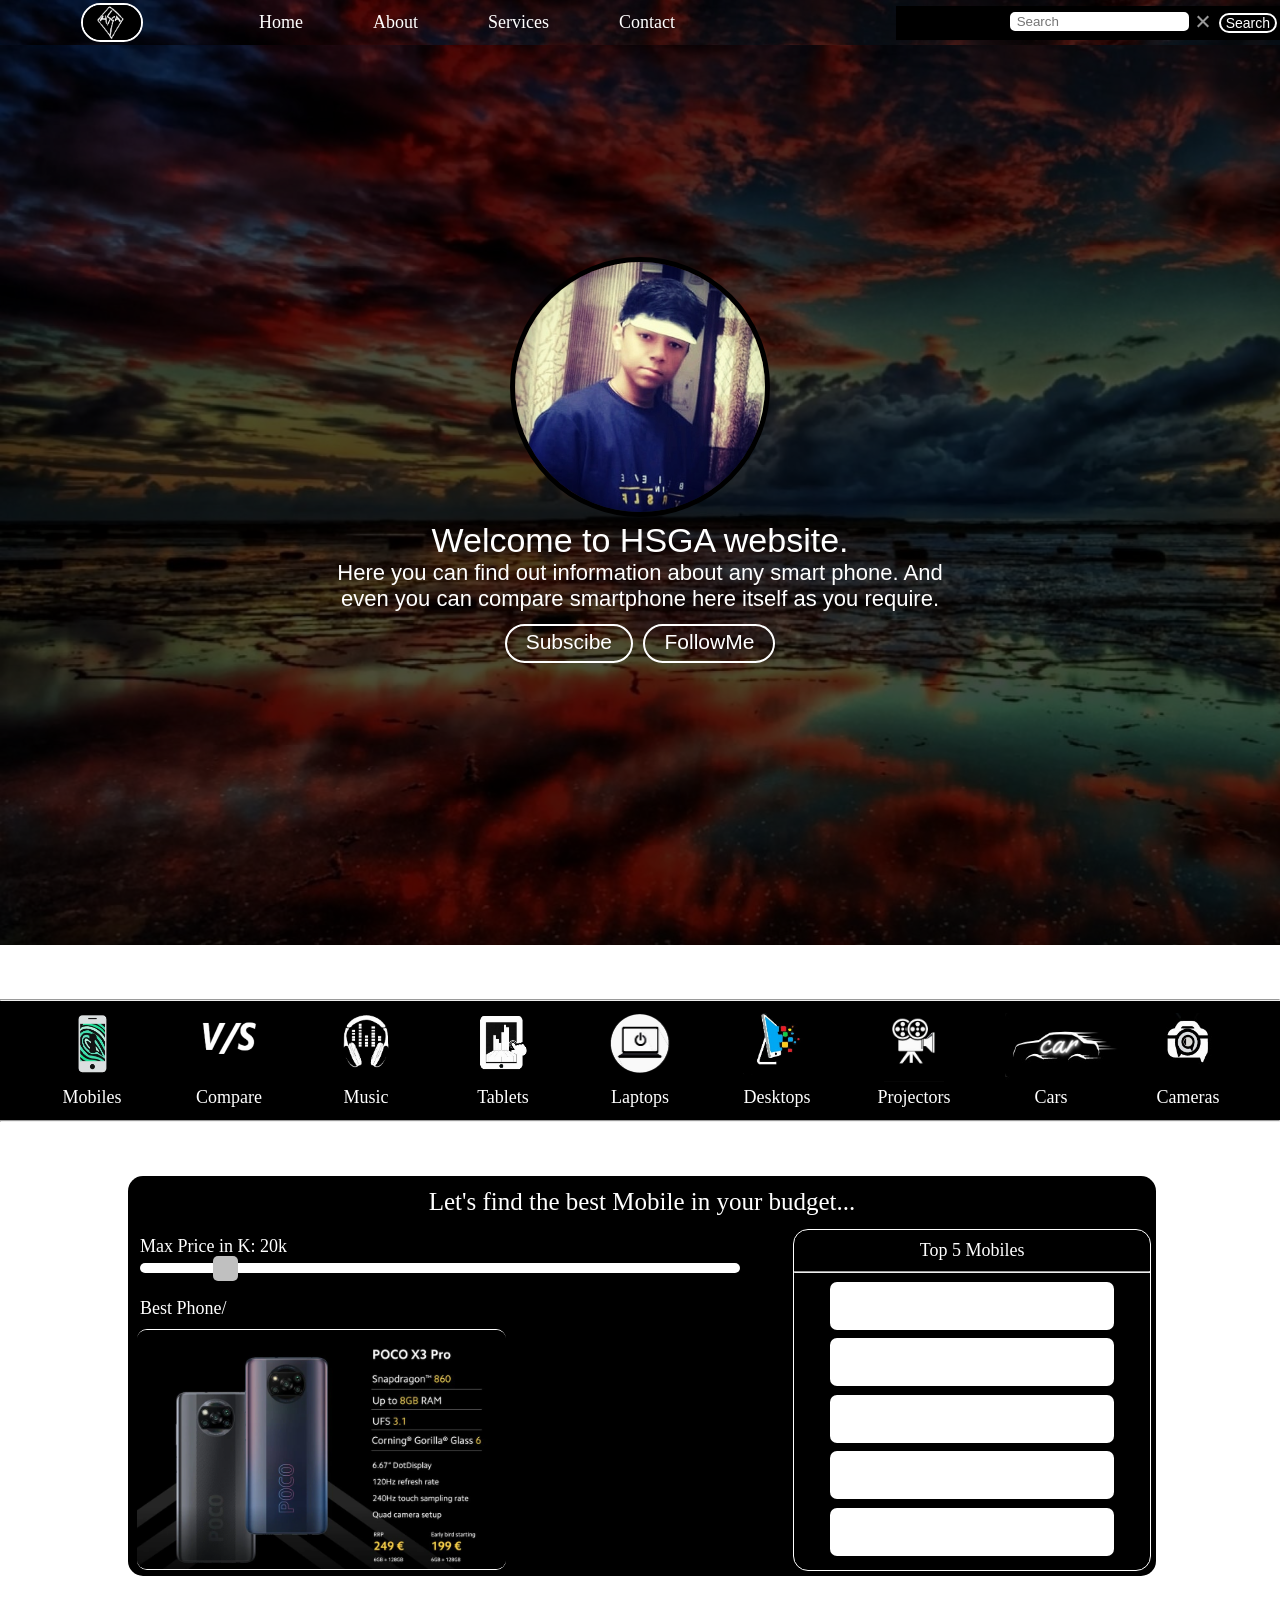
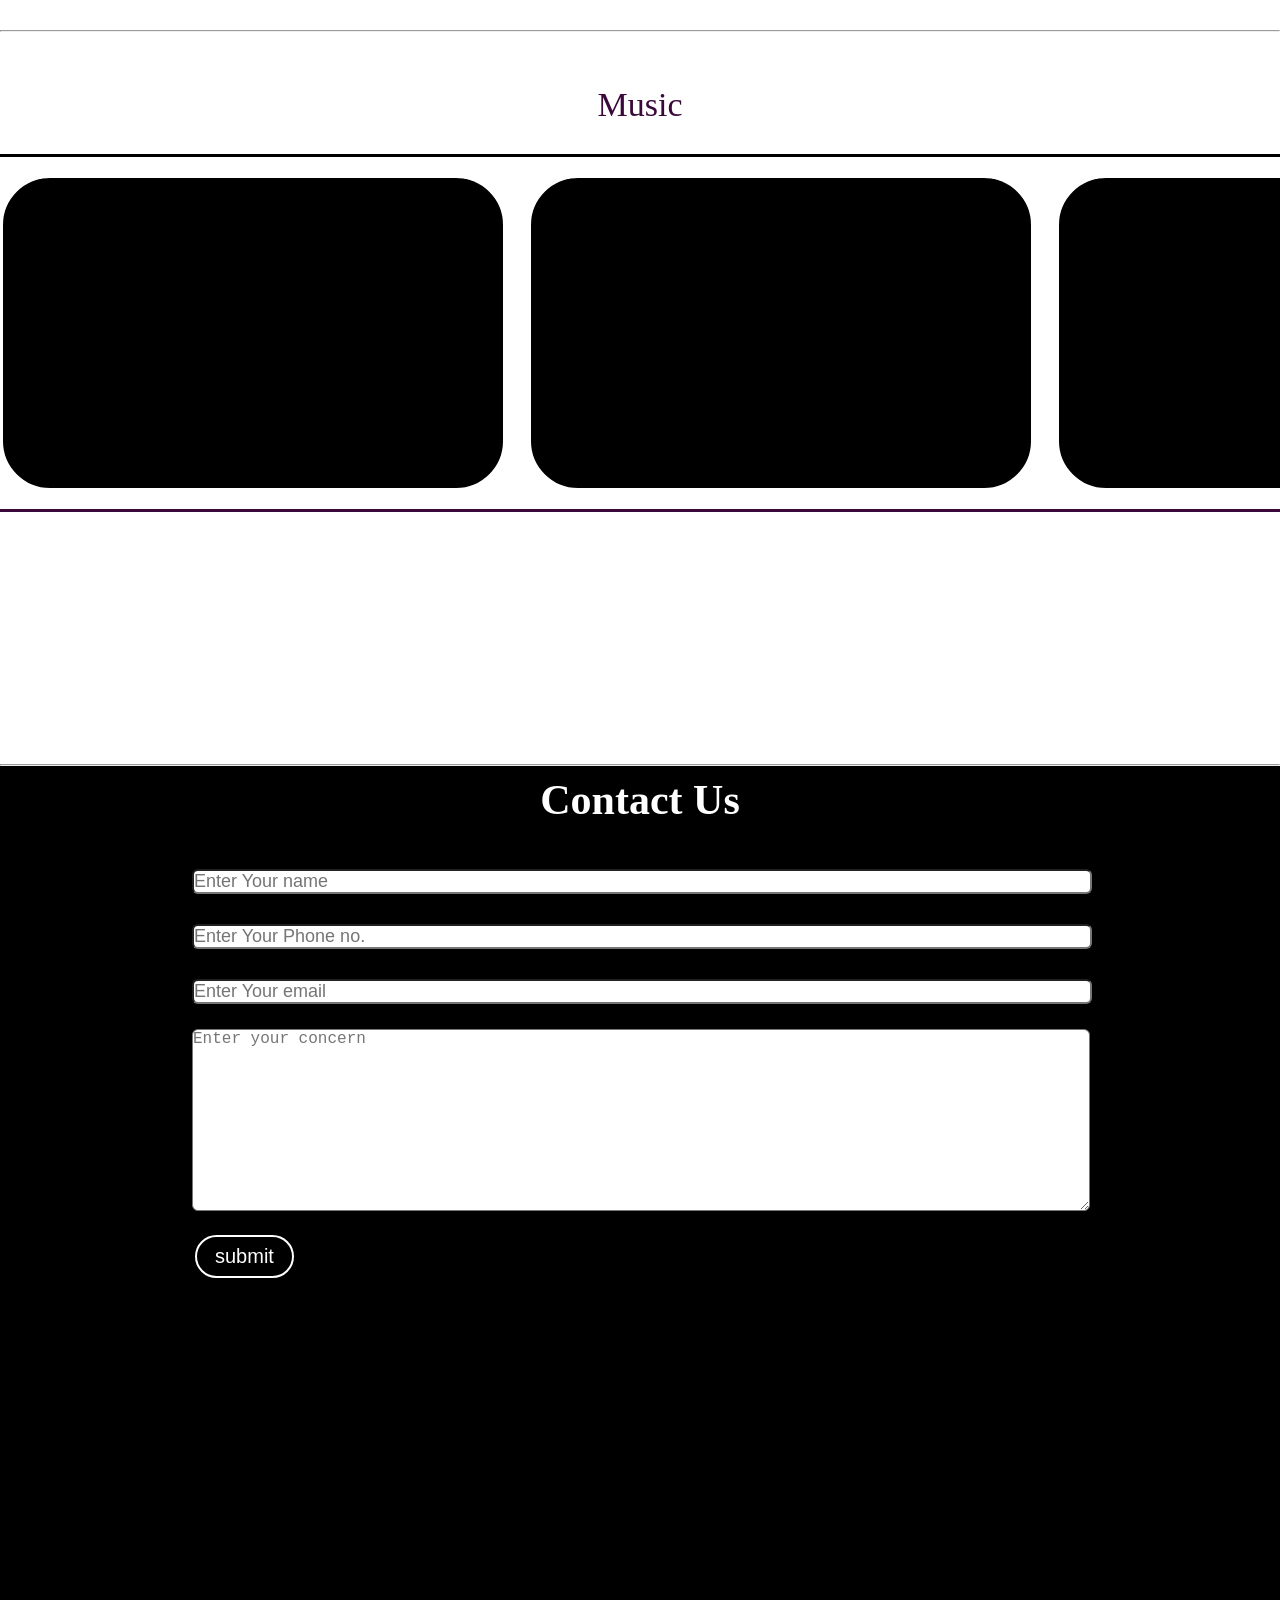
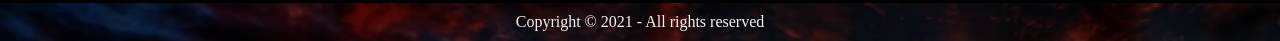
==== commit 7a5e8152: "Update index.html" ====
--- a/index.html
+++ b/index.html
@@ -114,8 +114,8 @@
 <div class= "wrap">
     <div class="wr">
         <div class="slidecontainer text-small2">
+            <p>Max Price in K: <span id="demo"></span>k</p>
             <input type="range" min="1"  max="150" value="20" class="slider" id="myRange">
-            <p>Max Price in K: <span id="demo"></span>k</p>
         </div>
         <script>
             var slider = document.getElementById("myRange");
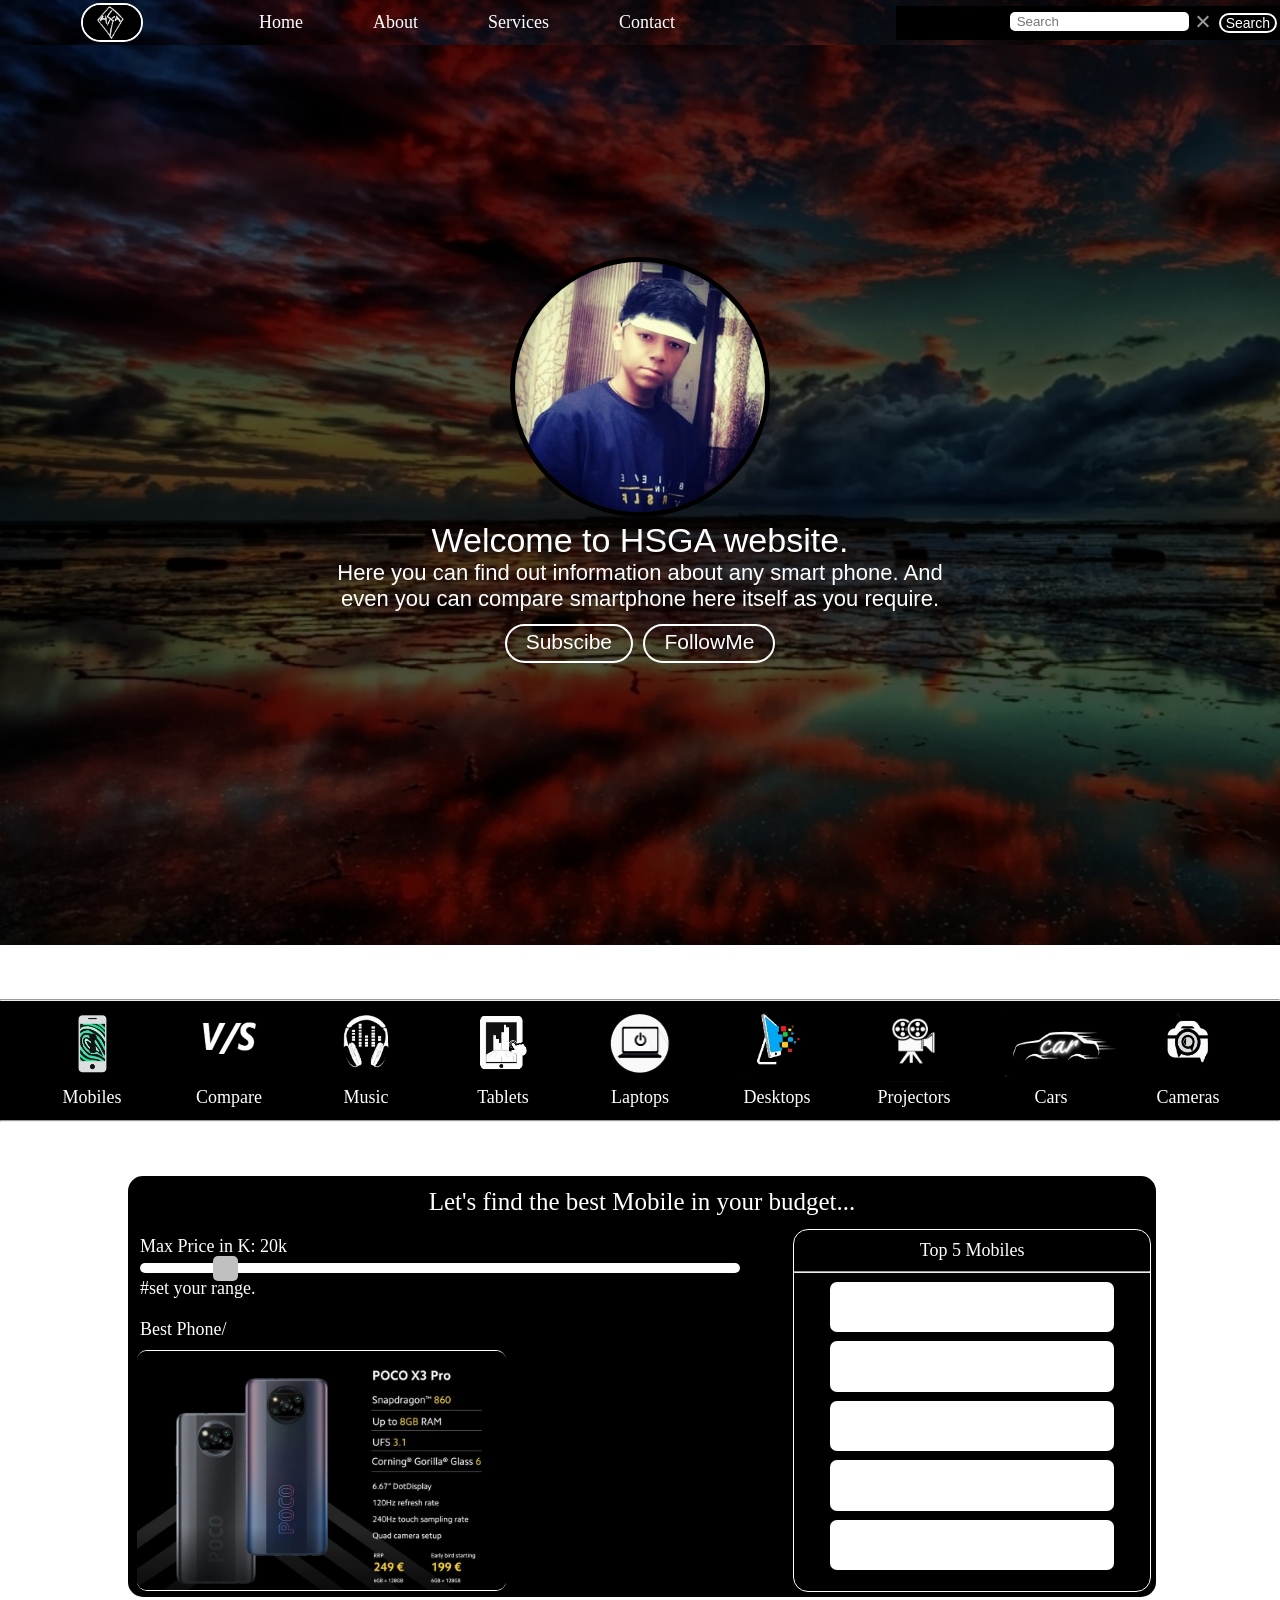
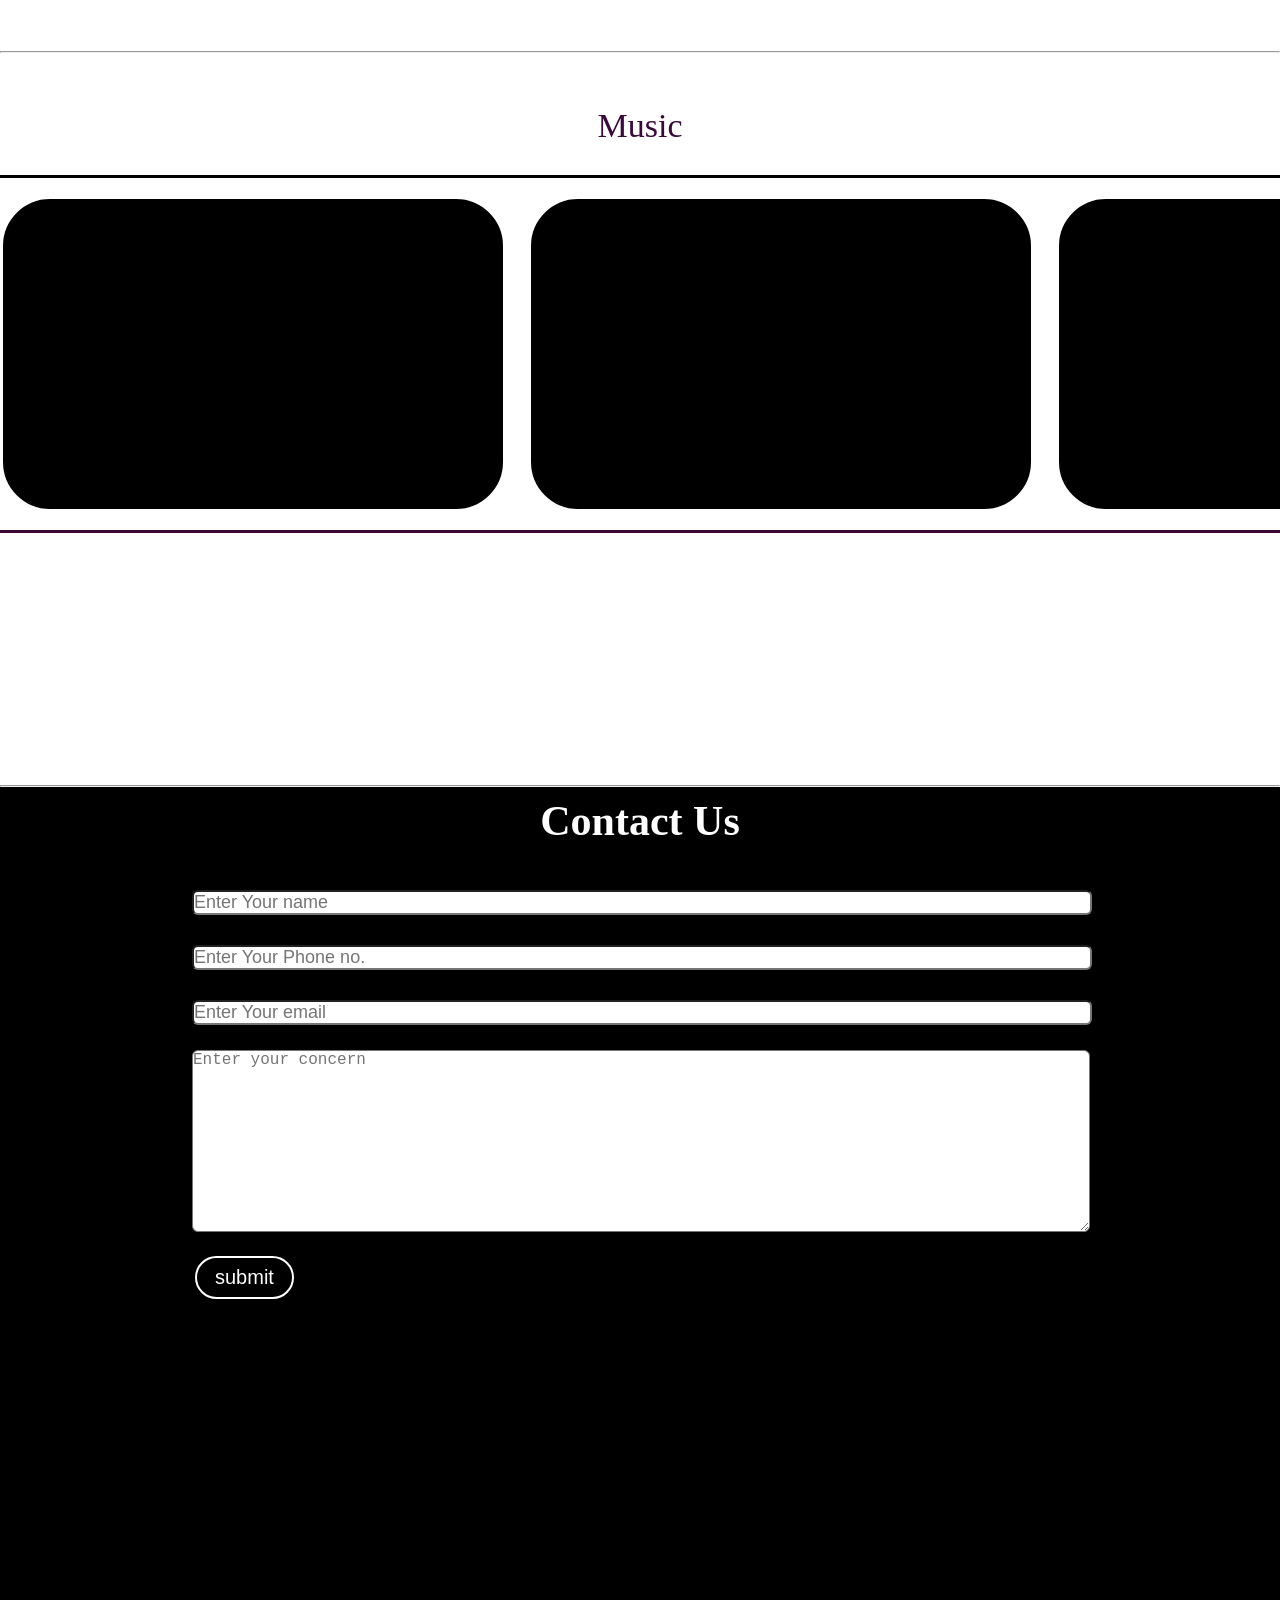
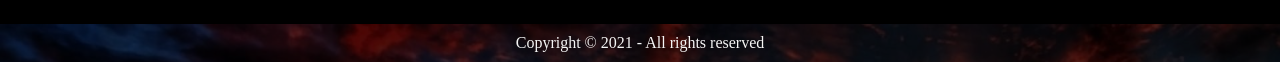
==== commit 529f11da: "Update index.html" ====
--- a/index.html
+++ b/index.html
@@ -116,6 +116,7 @@
         <div class="slidecontainer text-small2">
             <p>Max Price in K: <span id="demo"></span>k</p>
             <input type="range" min="1"  max="150" value="20" class="slider" id="myRange">
+            <p>#set your range.</p>
         </div>
         <script>
             var slider = document.getElementById("myRange");
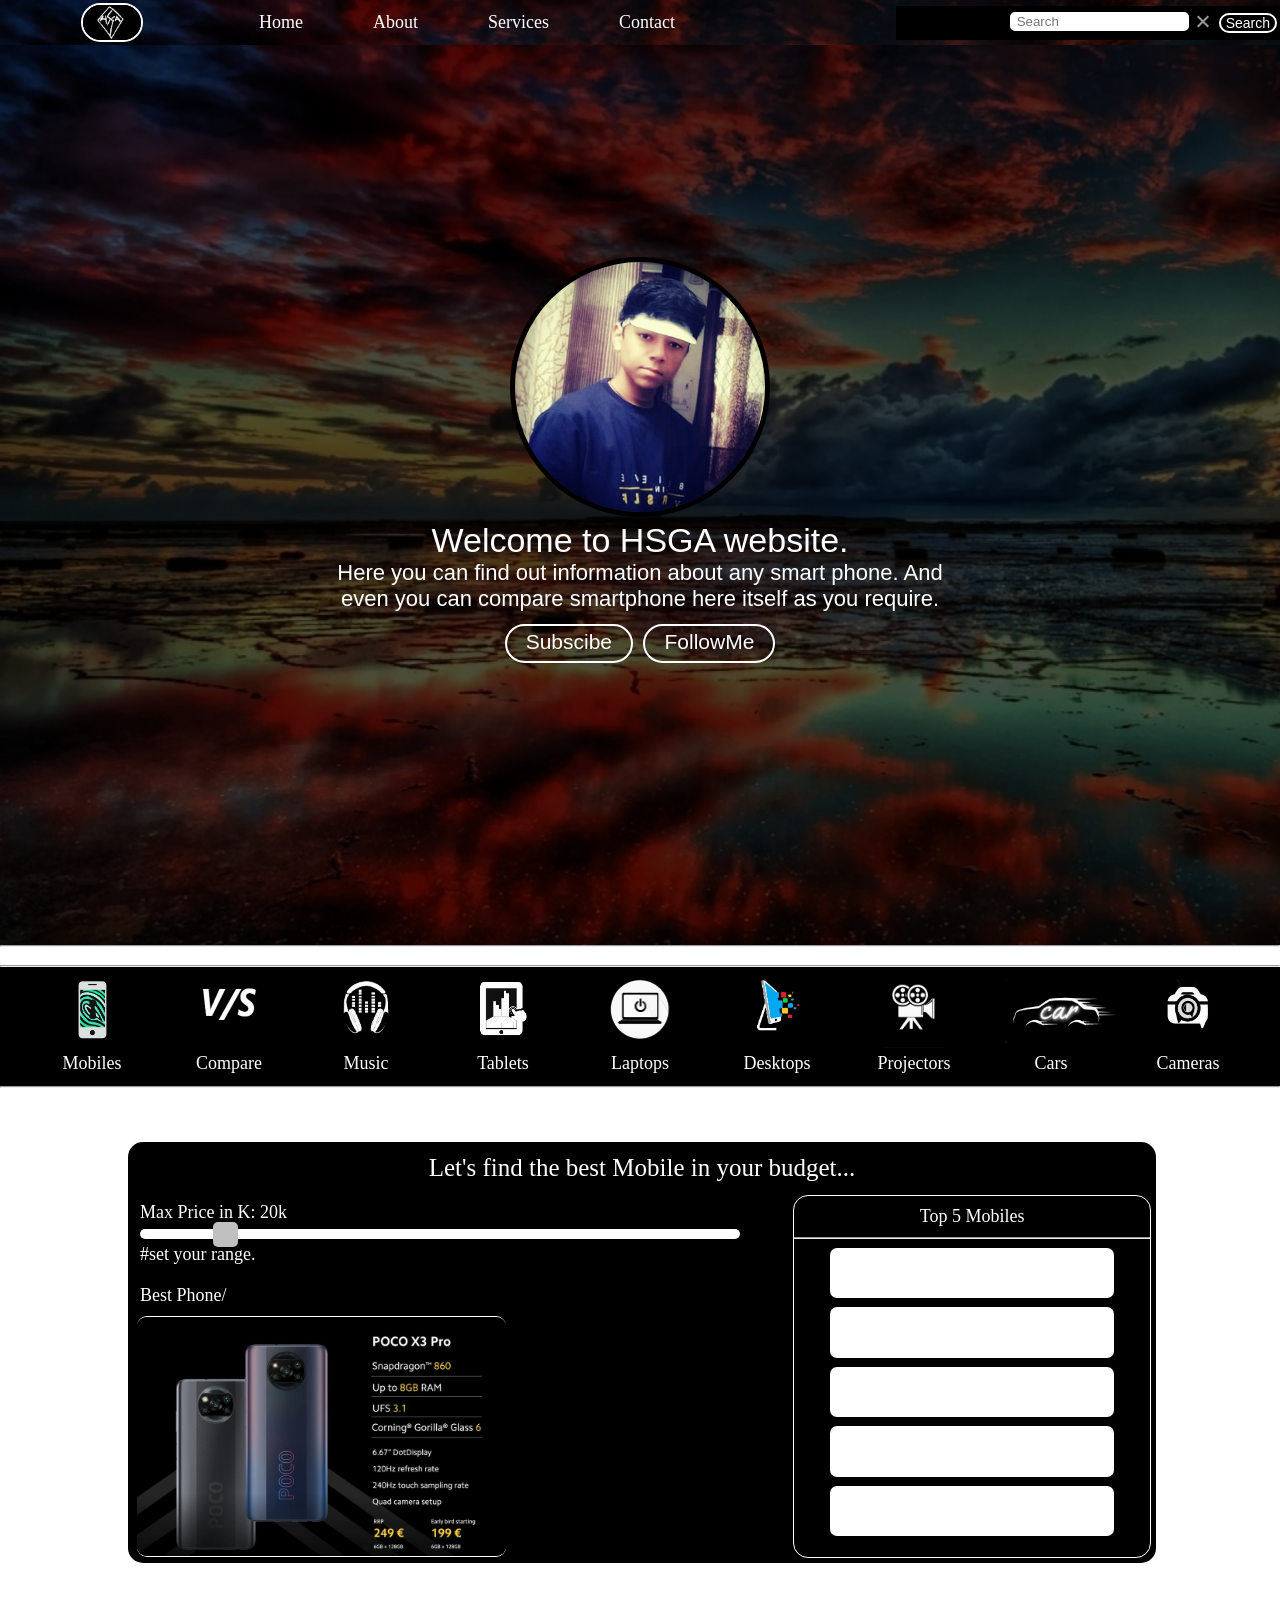
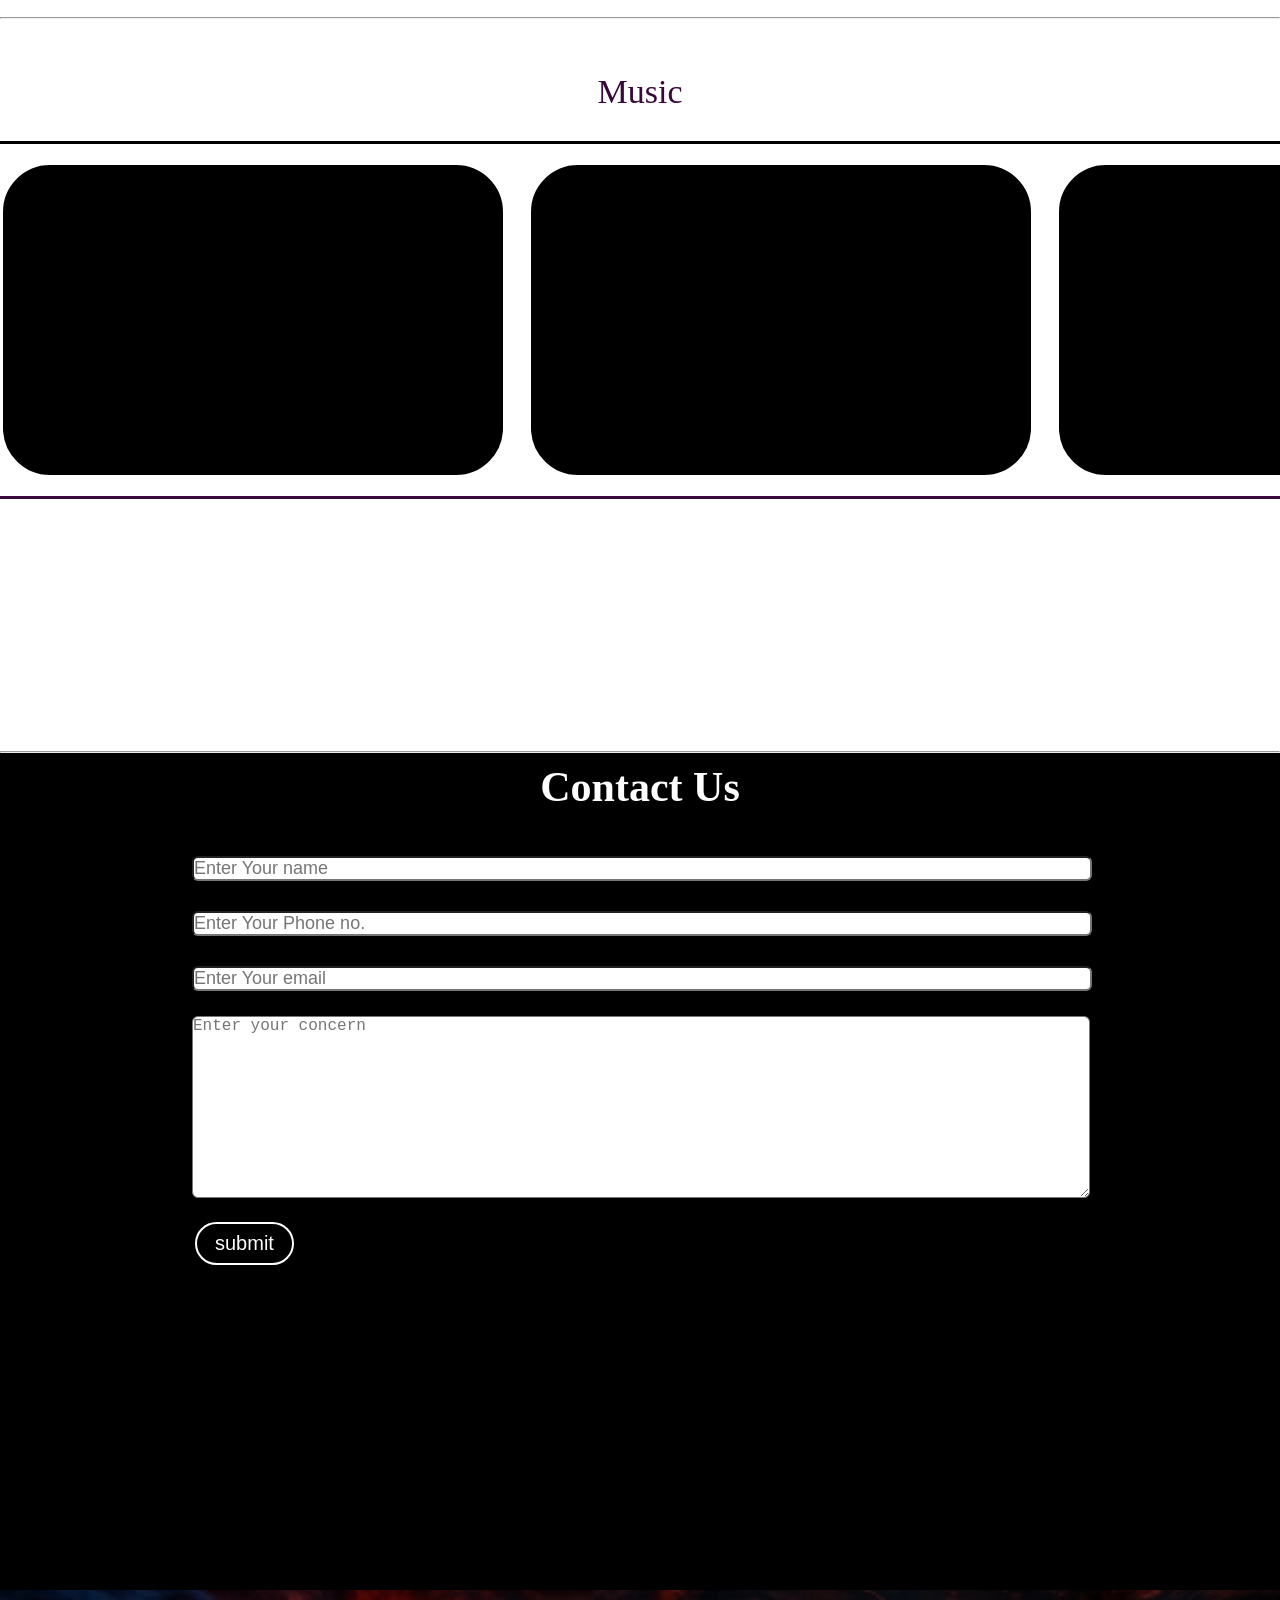
==== commit 85c7b0f0: "Update index.html" ====
--- a/index.html
+++ b/index.html
@@ -64,8 +64,10 @@
                 
         </div>
     </section>
-
-<br id="Services"><br><br><hr>
+  
+<hr id="Services">
+<br>
+<hr>
 
     <nav class="navb background2">
         <ul class="na">  
@@ -105,6 +107,7 @@
 
 
 
+
 <br id="Compare">
 
 
--- a/css/style.css
+++ b/css/style.css
@@ -889,6 +889,16 @@
         cursor: pointer;
         border-radius: 3px;
       }
+      .wraps {
+        padding: 2px;
+        height: 100%;
+        width: 97.5%;
+        background-color: black;
+        margin-left: 1%;
+        margin-right: 1%;
+        border-radius: 15px;
+        flex-direction: row;
+    }
     .rightNavinput {
         width: 44%;
         border: 2px solid white;
@@ -1227,6 +1237,9 @@
         flex-direction: column;
         transition: all 0.7s ease-out;
     }
+    .car{
+        width: 115px;
+    }
 }
 
 @media only screen and (max-width:239px){
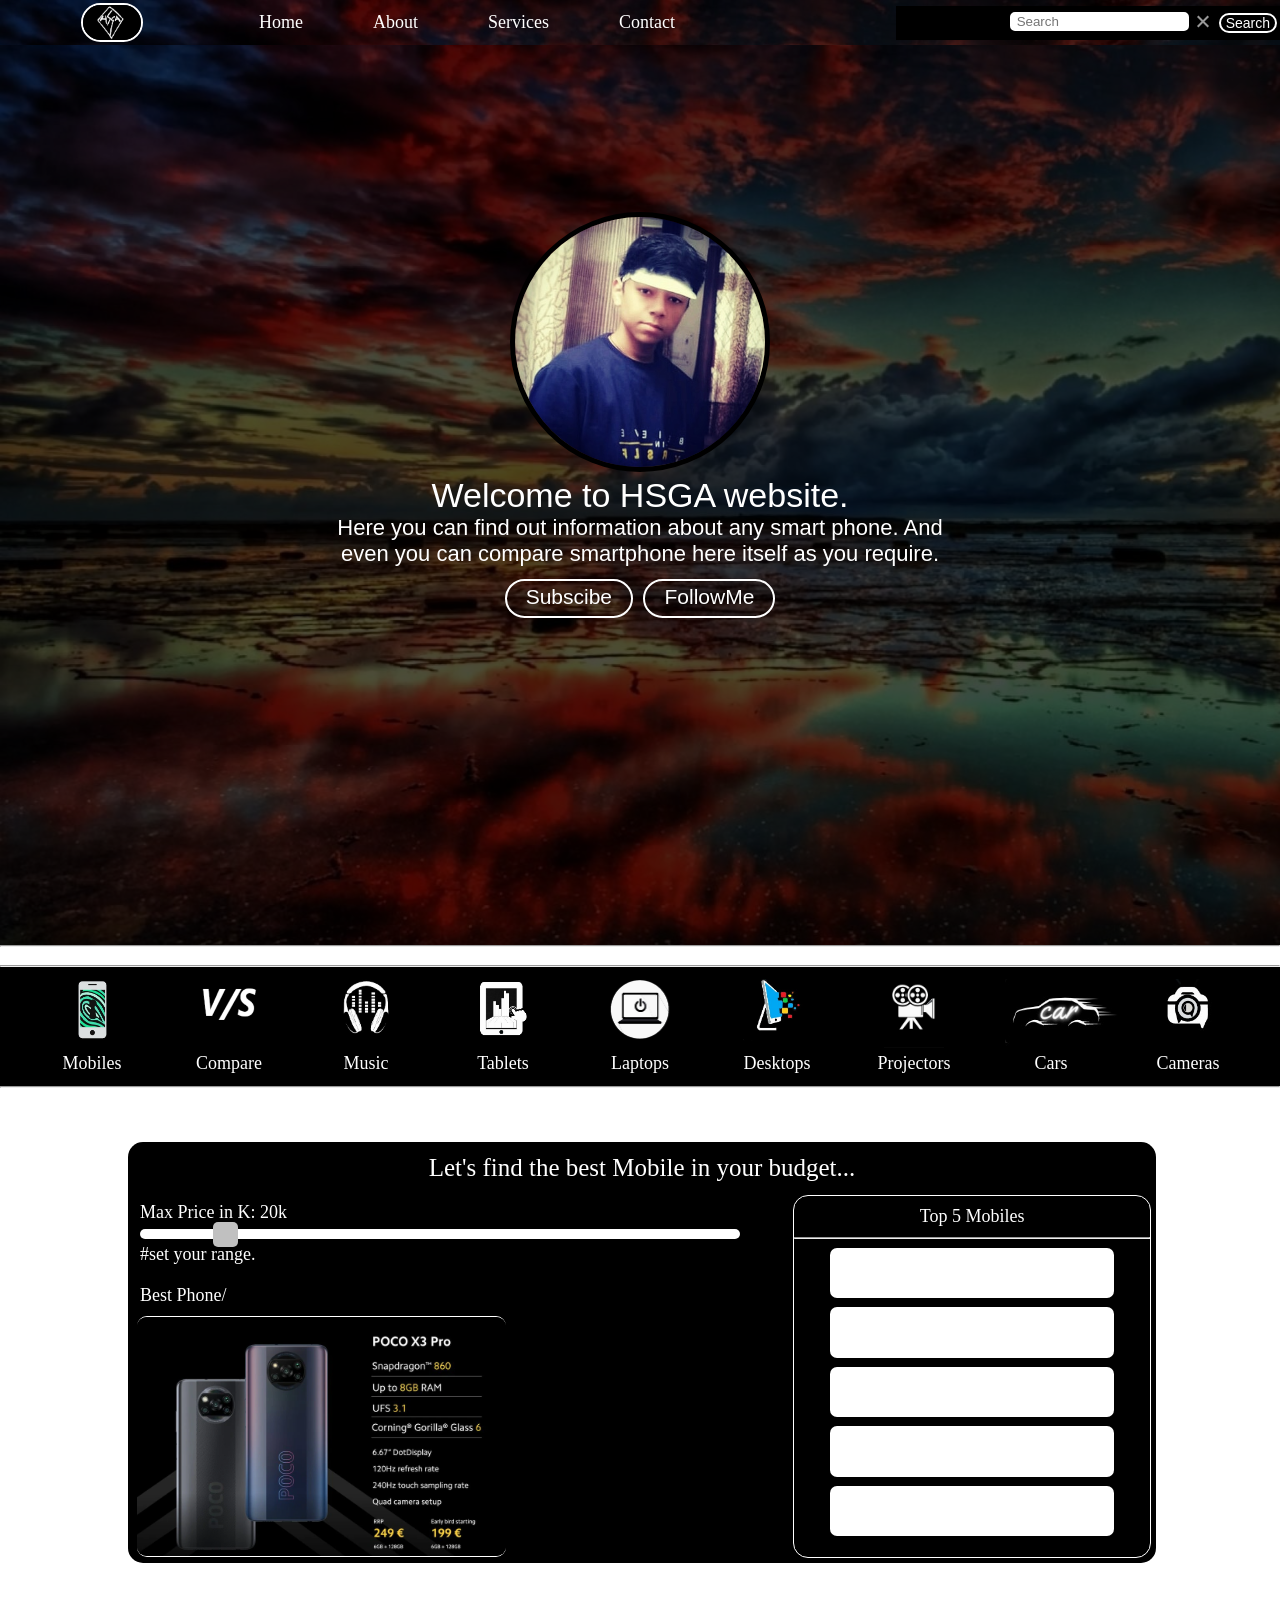
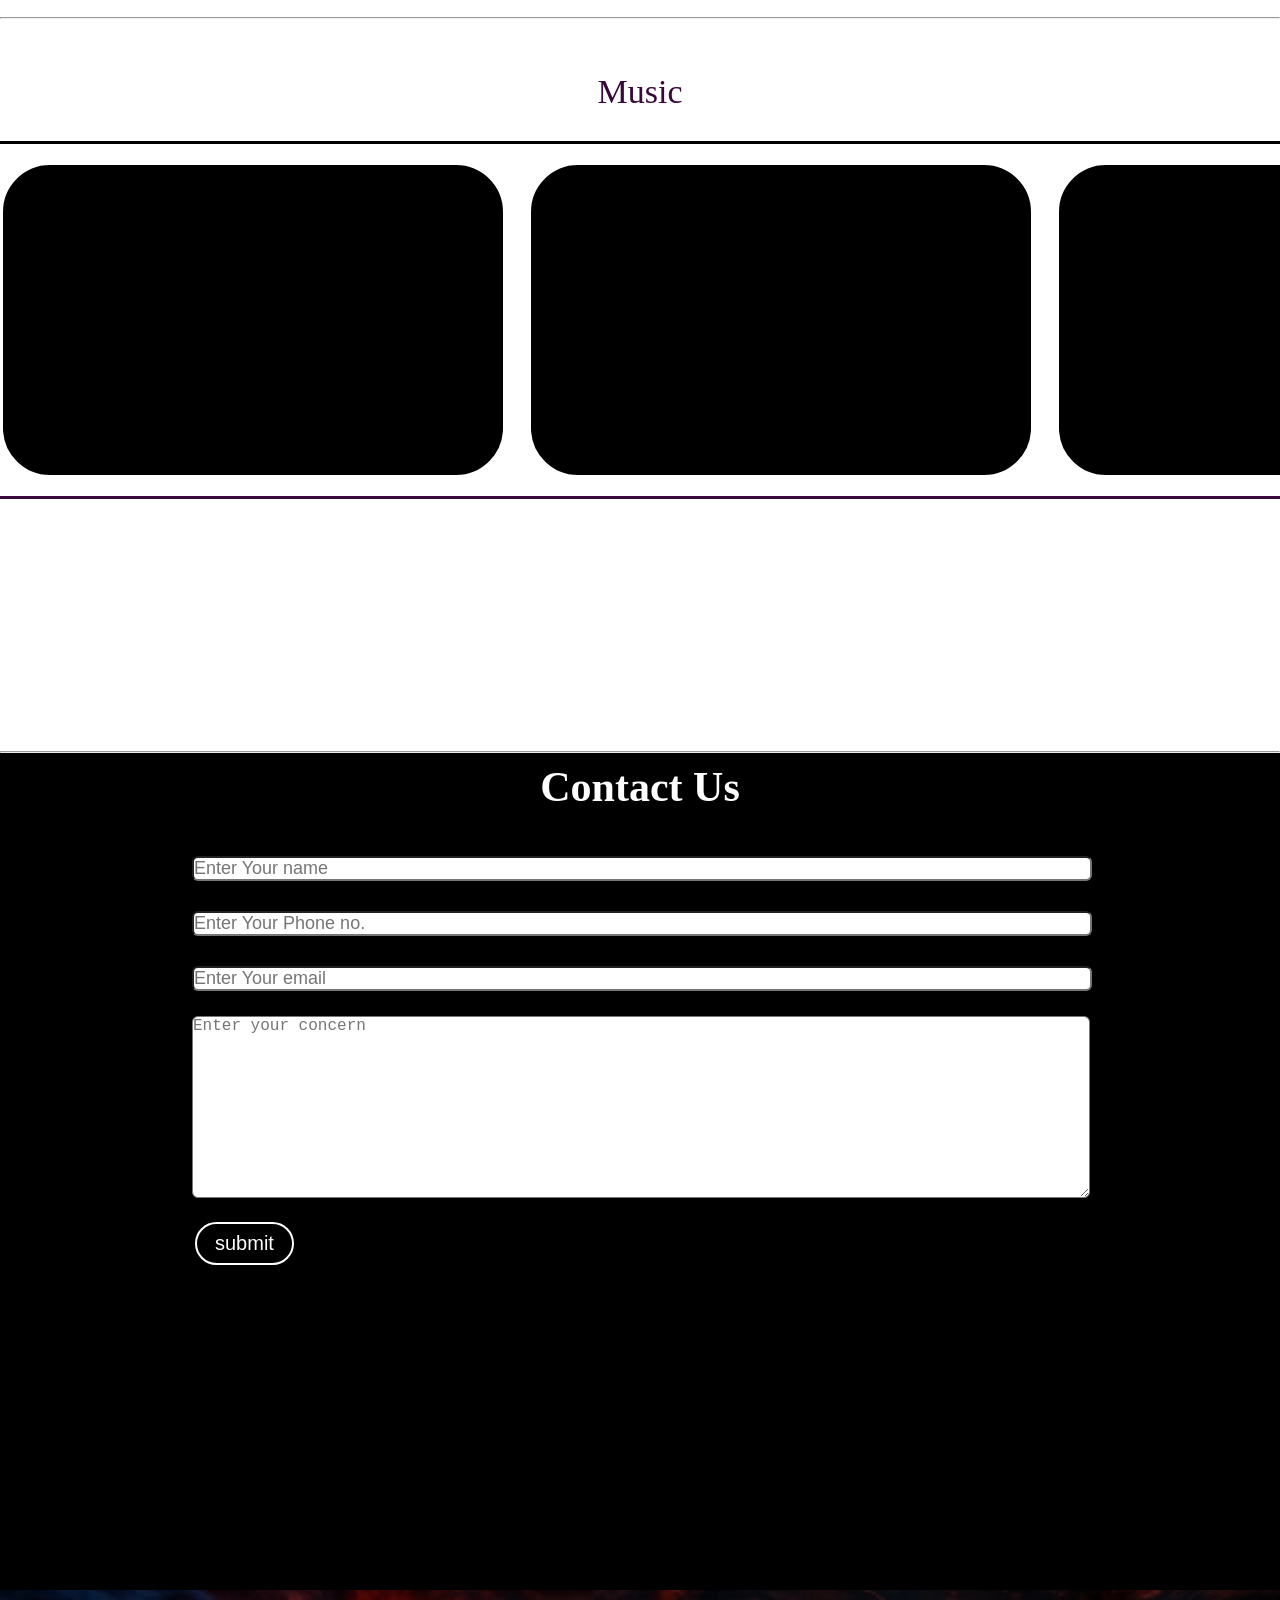
==== commit 14838a7a: "Update index.html" ====
--- a/index.html
+++ b/index.html
@@ -30,7 +30,7 @@
                     <li class="animals"><a href="instagram.com"target="_blank">instagram</a></li>
                     <li class="animals"><a href="https://github.com/"target="_blank">github</a></li>    
                 </ol>      
-        </div>    
+        </div>   
         <div class="burger icon">
             <div class="line top"></div>
             <div class="line2 bootom"></div>
@@ -41,7 +41,6 @@
             <div class="color2 no"></div>
         </div>
     </nav>
-
     <section class = "firstSection background" id="About">
         <div class="box-main">
             <div class="firstHalf">
@@ -58,6 +57,7 @@
                     target="_blank" class="btn" style="
                     padding-top: 4px;">FollowMe</a>
                 </div>
+                <br><br><br><br><br>
             </div>
 
             <div class="secondHalf"><img src="img/1.jpeg"></div>
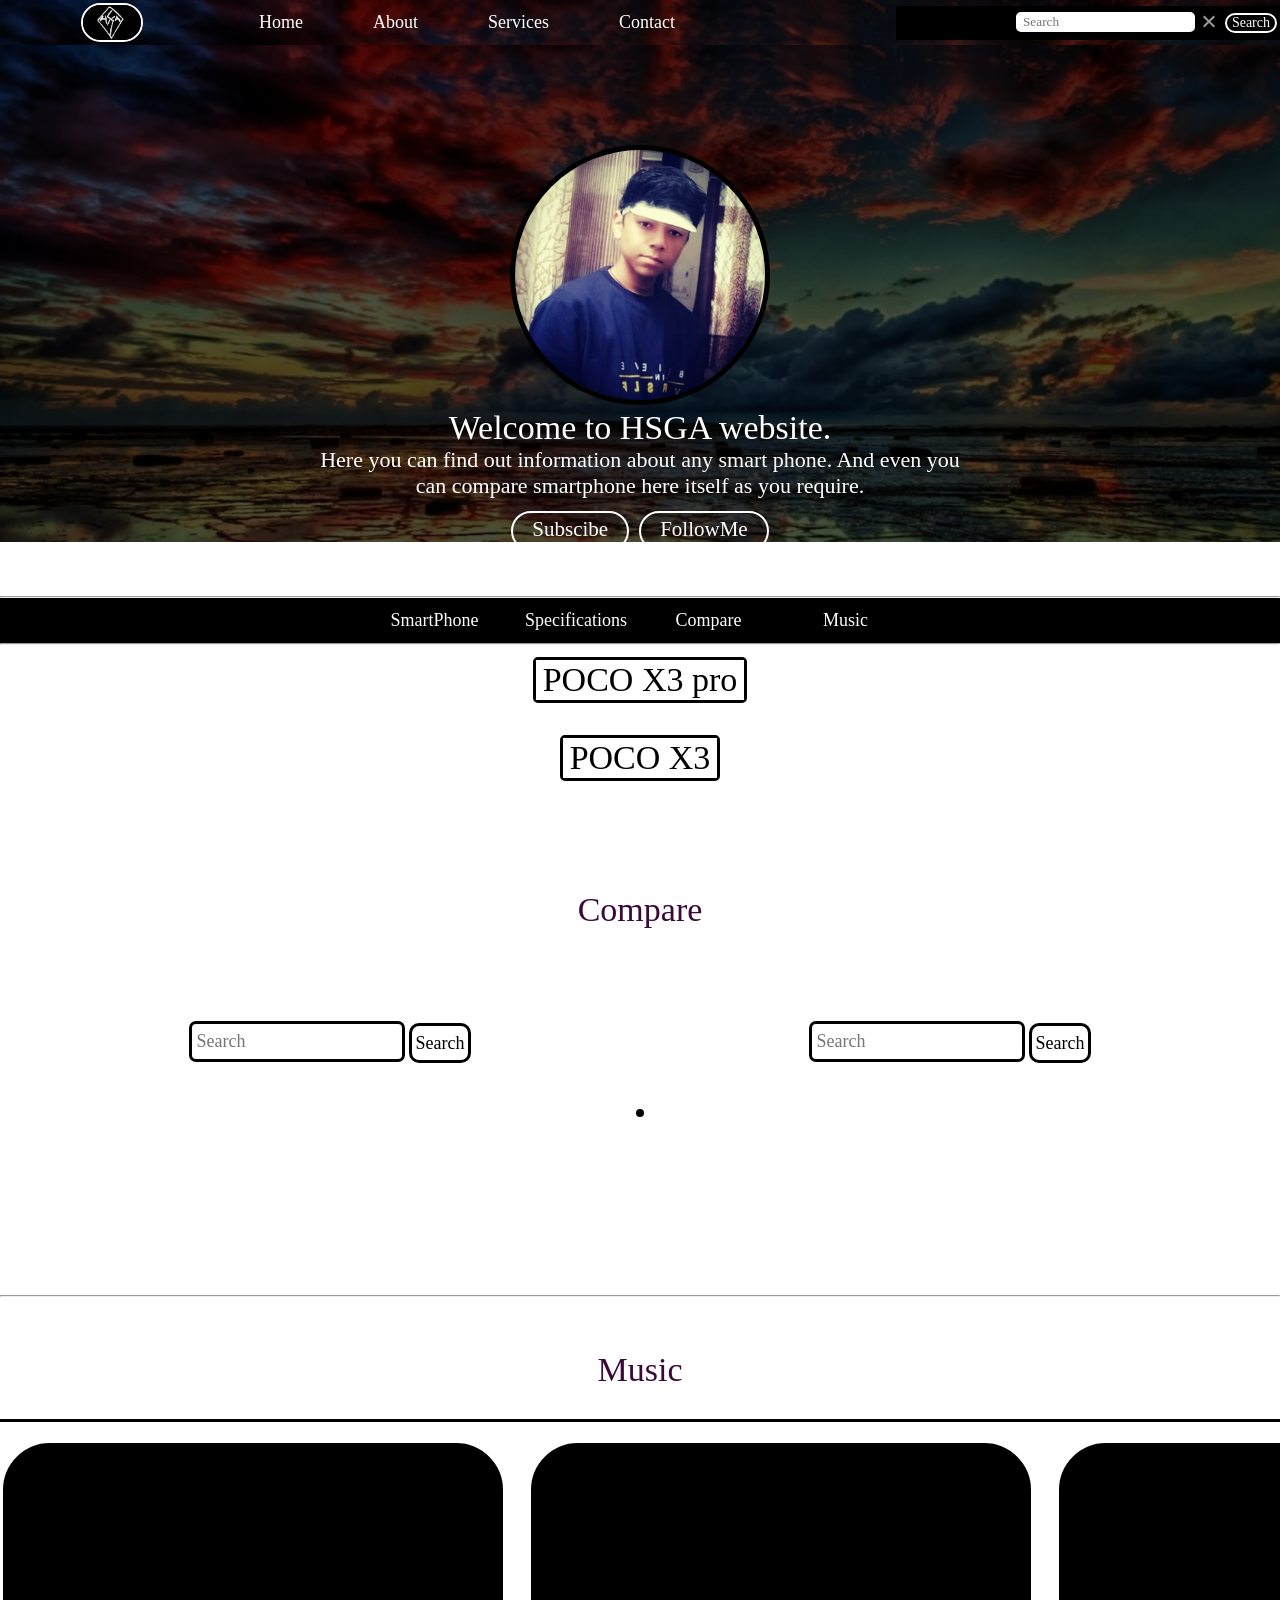
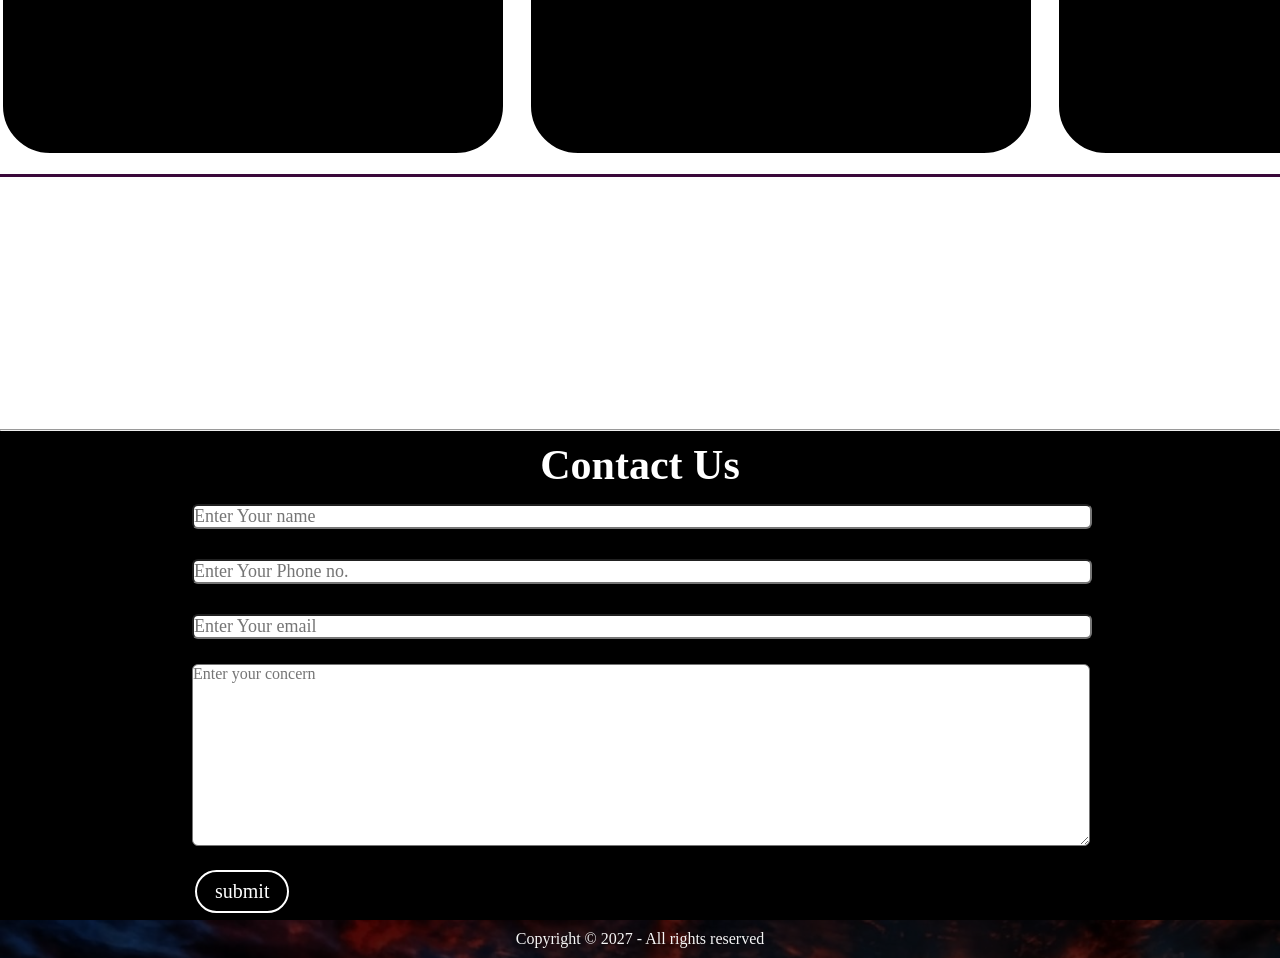
==== commit 55a80549: "Update index.html" ====
--- a/index.html
+++ b/index.html
@@ -6,7 +6,7 @@
     <meta name="viewport" content="width=device-width,initial-scale=1.0">
     <link rel="stylesheet"href="css/style.css">
     <title>HSGA</title>
-    <link rel="icon" href="28.png" type= "image/x-icon">
+    <link rel="icon" href="img/28.png" type= "image/x-icon">
 </head>
 <body>
     <nav class="navbar h-nav-resp background">
@@ -25,22 +25,23 @@
             <button class="btn btnsm vb-class-resp">Search</button>
                 <ol id='list' class="ol">
                     <li class="animals"><a href="https://www.instagram.com/ayush_negi_008/"target="_blank">Ayush Negi</a></li>
-                    <li class="animals"><a href="https://ayushnegi008.github.io/HSGA/"target="_blank">HSGA</a></li>
+                    <li class="animals"><a href="https://ayushnegi008.github.io/HSGA.github.io/"target="_blank">HSGA</a></li>
                     <li class="animals"><a href="https://www.youtube.com/"target="_blank">Youtube</a></li>        
                     <li class="animals"><a href="instagram.com"target="_blank">instagram</a></li>
                     <li class="animals"><a href="https://github.com/"target="_blank">github</a></li>    
-                </ol>      
-        </div>   
-        <div class="burger icon">
-            <div class="line top"></div>
-            <div class="line2 bootom"></div>
+                </ol>
+        </div>    
+        <div class="burger">
+            <div class="line"></div>
+            <div class="line"></div>
+            <div class="line"></div>
         </div>
         <div class="burger2">
-            <div class="color"></div>
-            <div class="line3"></div>
-            <div class="color2 no"></div>
+            <div class="color">search</div>
         </div>
     </nav>
+
+
     <section class = "firstSection background" id="About">
         <div class="box-main">
             <div class="firstHalf">
@@ -50,102 +51,550 @@
                 </p>
                 <br>
                 <div class="buttons">
-                    <a href="https://ayushnegi008.github.io/HSGA-tech/"
+                    <a href="https://ayushnegi008.github.io/HSGA.github.io/"
                     target="_blank"class="btn"style="
                     padding-top:4px;">Subscibe</a>
                     <a href="https://github.com/AyushNegi008" 
                     target="_blank" class="btn" style="
                     padding-top: 4px;">FollowMe</a>
                 </div>
-                <br><br><br><br><br>
             </div>
 
             <div class="secondHalf"><img src="img/1.jpeg"></div>
                 
         </div>
     </section>
-  
-<hr id="Services">
-<br>
-<hr>
+
+<br id="Services"><br><br><hr>
 
     <nav class="navb background2">
         <ul class="na">  
-            <li><a href="https://ayushnegi008.github.io/HSGA-tech-Mobiles/"><img src="img/Mobile.jpg" class="mobile"
-            style="
-                width: 41px;
-            ">Mobiles</a></li>
-            <li><a href="https://ayushnegi008.github.io/HSGA-tech-Compare/"><img src="img/compare.png" class="compare"style="
-                width: 57px;
-            ">Compare</a></li>
-            <li><a href="#Music"><img src="img/music.jpg" class="music" style="
-                width: 59px;
-            ">Music</a></li>
-        </ul>    
-        <ul class="na">
-            <li><a href="https://ayushnegi008.github.io/HSGA-tech-Tablet/"><img src="img/tablet.jpg" class="tablet">Tablets</a></li>
-            <li><a href="https://ayushnegi008.github.io/HSGA-tech-Laptops/"><img src="img/laptop.jpg" class="laptop" style="
-                width: 68px;
-            ">Laptops</a></li>
-            <li><a href="https://ayushnegi008.github.io/HSGA-tech-Desktops/"><img src="img/desktop.jpg" class="desktop"
-            style="
-                width: 68px;
-            ">Desktops</a></li>
-        </ul>
-        <ul class="na">
-            <li><a href="https://ayushnegi008.github.io/HSGA-tech-Projectors/"><img src="img/projector.jpg" class="projector" style="
-                width: 60px;
-            ">Projectors</a></li>
-            <li><a href="https://ayushnegi008.github.io/HSGA-tech-Cars/"><img src="img/car.jpg" class="car">Cars</a></li>
-            <li><a href="https://ayushnegi008.github.io/HSGA-tech-Cameras/"><img src="img/camera.jpg" class="camera" style="
-                width: 62px;
-            ">Cameras</a></li>
+            <li><a href="#SmartPhone">SmartPhone</a></li>
+            <li><a href="#Specifications">Specifications</a></li>
+            <li><a href="#Compare">Compare</a></li>
+            <li><a href="#Music">Music</a></li>
         </ul>
     </nav>
 <hr>
-<br><br>
-
-
+<br id="SmartPhone"><br>
+
+
+  
+    <section class="section h-resp">
+        <div class="para v-resp" id="Specifications" >
+        <p class="text-big">POCO X3 pro</p>
+        <hr><hr><br><hr><br>
+        <p class="text-small">LAUNCH 
+            <br><hr><hr>
+            Announced	
+            <br>
+            2021, March 22
+            <br><br><hr>
+            Status	Available.
+            <br>
+            Released 2021, March 24
+            <br><br><hr><br>
+        </p>
+
+
+        
+        <p class="text-small"> 
+            BODY
+            <hr><hr>
+            Dimensions<br>
+            165.3 x 76.8 x 9.4 mm (6.51 x 3.02 x 0.37 in)
+            <br><br><hr>
+            Weight<br>
+        	215 g (7.58 oz)
+            <br><br><hr>
+            Build<br>	Glass front (Gorilla Glass 6), plastic back
+            SIM	Hybrid Dual SIM (Nano-SIM, dual stand-by)
+            IP53, dust and splash protection
+            <br><br><hr><br>
+        </p>
+
+
+        <p class="text-small">
+            DISPLAY	
+            <hr><hr>
+            Type
+            <br>	
+            IPS LCD, 120Hz, HDR10, 450 nits (typ)
+            <br><br><hr>
+            Size<br>	
+            6.67 inches, 107.4 cm2 (~84.6% screen-to-body ratio)
+            <br><br><hr>
+            Resolution<br>
+            1080 x 2400 pixels, 20:9 ratio (~395 ppi density)
+            <br><br><hr>
+            Protection<br>	Corning Gorilla Glass 6
+            <br><br><hr><br>
+        </p>
+
+
+
+        <p class="text-small">
+            PERFORMANCE
+            <hr><hr>	
+            OS<br>	Android 11, MIUI 12 for POCO
+            <br><br><hr>
+            Chipset	Qualcomm
+            <br>
+            Snapdragon 860 (7 nm)
+            <br><br><hr>
+            CPU	
+            <br>
+            Octa-core (1x2.96 GHz Kryo 485 Gold & 3x2.42 GHz Kryo 485 Gold & 4x1.78 GHz Kryo 485 Silver)
+            <br><br><hr>
+            GPU	
+            <br>
+            Adreno 640
+            <br><br><hr><br>
+        </p>
+
+
+
+        <p class="text-small">
+            MEMORY
+            <hr><hr>
+            Card slot
+            <br>
+            microSDXC (uses shared SIM slot)
+            <br><br><hr>
+            Internal	
+            <br>
+            128GB 6GB RAM, 128GB 8GB RAM, 256GB 8GB RAM
+            <br>
+ 	        UFS 3.1
+            <br><br><hr><br>
+        </p>
+            
+            
+        <p class="text-small">
+            MAIN CAMERA	
+            <hr><hr>
+            Quad<br>
+            48 MP, f/1.8, (wide), 1/2.0", 0.8µm, PDAF<br>
+            8 MP, f/2.2, 119˚ (ultrawide), 1.0µm<br>
+            2 MP, f/2.4, (macro)<br>
+            2 MP, f/2.4, (depth)
+            <br><br><hr>
+            Features<br>	Dual-LED flash, HDR, panorama<br>
+            Video	4K@30fps, 1080p@30/60/120/240fps, 1080p@960fps, gyro-EIS
+            <br><br><hr><br>
+        </p>
+
+
+
+        <p class="text-small">
+            SELFIE CAMERA<hr><hr>	
+            Single<br>	20 MP, f/2.2, (wide), 1/3.4", 0.8µm
+            <br><br><hr>
+            Features<br>	HDR, panorama
+            <br><br><hr>
+            Video<br>
+            1080p@30fps
+            <br><br><hr><br>
+        </p>
+
+
+
+        <p class="text-small">
+            SOUND<hr><hr>	
+            Loudspeaker	Yes, with stereo speakers
+            <br><br><hr>
+            3.5mm jack<br>	
+            Yes<br>
+         	24-bit/192kHz audio
+            <br><br><hr><br>
+        </p>
+
+
+
+        <p class="text-small">COMMS	
+            <hr><hr>
+            WLAN
+            <br>
+            Wi-Fi 802.11 a/b/g/n/ac, dual-band, Wi-Fi Direct, hotspot
+            <br><br><hr>
+            Bluetooth
+            <br>	
+            5.0, A2DP, LE
+            <br><br><hr>
+            GPS<br>	Yes, with A-GPS, GLONASS, GALILEO, BDS
+            <br><br><hr>
+            NFC	<br>
+            Yes (market/region dependent)
+            <br><br><hr>
+            Infrared <br>
+            Yes
+            <br><br><hr>                
+            Radio<br>	FM radio, recording
+            <br><br><hr>
+            USB
+            <br>	
+            USB Type-C 2.0, USB On-The-Go
+            <br><br><hr><br>
+        </p>
+
+
+
+
+        <p class="text-small">
+            FEATURES<hr><hr>	
+            Sensors
+            <br>	
+            Fingerprint (side-mounted), accelerometer, gyro, proximity, compass
+            <br><br><hr><br>
+        </p>
+
+
+
+        <p class="text-small">
+            BATTERY<hr><hr>
+            Type<br>	
+            Li-Po 5160 mAh, non-removable<br><br><hr>
+            Charging<br>
+            Fast charging 33W, 59% in 30 min, 100% in 59 min (advertised)
+            <br><br><hr><br>
+        </p>
+
+
+
+        <p class="text-small">
+            MISC<hr><hr>	
+            Colors	<br>
+            Phantom Black, Frost Blue, Metal Bronze
+            <br><br><hr>
+            Models<br>	
+            M2102J20SG, M2102J20SI
+            <br><br><hr>
+            SAR	<br> 0.99 W/kg (head)     0.67 W/kg (body)
+            <br><br><hr>
+            SAR EU	<br> 
+            0.57 W/kg (head)     0.90 W/kg (body)
+            <br><br><hr>    
+            Price<br>	
+            $ 219.00 / £ 183.20 / € 189.00
+            <br><br><hr><br>
+        </p>
+
+
+
+        <p class="text-small">
+            TESTS<hr><hr>	
+            Performance<br>	AnTuTu: 453223 (v8)<br>
+            GeekBench: 2574 (v5.1)<br>
+            GFXBench: 38fps (ES 3.1 onscreen)
+            <br><br><hr>
+            Display<br>	
+            Contrast ratio: 1401:1 (nominal)
+            <br><br><hr>
+            Camera<br>	
+            Photo / Video
+            <br><br><hr>
+            Loudspeaker<br>	
+            -26.1 LUFS (Good)
+            <br><br><hr>
+            Battery life<br>	
+            Endurance rating 112h
+            <br><br><hr><br><hr><hr><hr>
+        </p>
+
+
+        </div>
+        <div class="thumbnil v-resp">
+            <img src="img/pocox3pro.webp"alt="photo"class="pocoimg">
+        </div> 
+        <br><br>
+        <div class="pocox">
+            <div class="poco" >POCO X3 pro</div>
+        </div> 
+    </section>
+
+
+    <section class="sectiona h-a-resp">
+        <div class="paraa v-a-resp" id="Specifications" >
+            <p class="text-big">POCO X3</p>
+            <hr><hr><br><hr><br>
+            <p class="text-small">LAUNCH 
+                <br><hr><hr>
+                Announced	
+                <br>
+                2021, March 22
+                <br><br><hr>
+                Status	Available.
+                <br>
+                Released 2021, March 24
+                <br><br><hr><br>
+            </p>
+    
+    
+            
+            <p class="text-small"> 
+                BODY
+                <hr><hr>
+                Dimensions<br>
+                165.3 x 76.8 x 9.4 mm (6.51 x 3.02 x 0.37 in)
+                <br><br><hr>
+                Weight<br>
+                215 g (7.58 oz)
+                <br><br><hr>
+                Build<br>	Glass front (Gorilla Glass 6), plastic back
+                SIM	Hybrid Dual SIM (Nano-SIM, dual stand-by)
+                IP53, dust and splash protection
+                <br><br><hr><br>
+            </p>
+    
+    
+            <p class="text-small">
+                DISPLAY	
+                <hr><hr>
+                Type
+                <br>	
+                IPS LCD, 120Hz, HDR10, 450 nits (typ)
+                <br><br><hr>
+                Size<br>	
+                6.67 inches, 107.4 cm2 (~84.6% screen-to-body ratio)
+                <br><br><hr>
+                Resolution<br>
+                1080 x 2400 pixels, 20:9 ratio (~395 ppi density)
+                <br><br><hr>
+                Protection<br>	Corning Gorilla Glass 6
+                <br><br><hr><br>
+            </p>
+    
+    
+    
+            <p class="text-small">
+                PERFORMANCE
+                <hr><hr>	
+                OS<br>	Android 11, MIUI 12 for POCO
+                <br><br><hr>
+                Chipset	Qualcomm
+                <br>
+                Snapdragon 860 (7 nm)
+                <br><br><hr>
+                CPU	
+                <br>
+                Octa-core (1x2.96 GHz Kryo 485 Gold & 3x2.42 GHz Kryo 485 Gold & 4x1.78 GHz Kryo 485 Silver)
+                <br><br><hr>
+                GPU	
+                <br>
+                Adreno 640
+                <br><br><hr><br>
+            </p>
+    
+    
+    
+            <p class="text-small">
+                MEMORY
+                <hr><hr>
+                Card slot
+                <br>
+                microSDXC (uses shared SIM slot)
+                <br><br><hr>
+                Internal	
+                <br>
+                128GB 6GB RAM, 128GB 8GB RAM, 256GB 8GB RAM
+                <br>
+                 UFS 3.1
+                <br><br><hr><br>
+            </p>
+                
+                
+            <p class="text-small">
+                MAIN CAMERA	
+                <hr><hr>
+                Quad<br>
+                48 MP, f/1.8, (wide), 1/2.0", 0.8µm, PDAF<br>
+                8 MP, f/2.2, 119˚ (ultrawide), 1.0µm<br>
+                2 MP, f/2.4, (macro)<br>
+                2 MP, f/2.4, (depth)
+                <br><br><hr>
+                Features<br>	Dual-LED flash, HDR, panorama<br>
+                Video	4K@30fps, 1080p@30/60/120/240fps, 1080p@960fps, gyro-EIS
+                <br><br><hr><br>
+            </p>
+    
+    
+    
+            <p class="text-small">
+                SELFIE CAMERA<hr><hr>	
+                Single<br>	20 MP, f/2.2, (wide), 1/3.4", 0.8µm
+                <br><br><hr>
+                Features<br>	HDR, panorama
+                <br><br><hr>
+                Video<br>
+                1080p@30fps
+                <br><br><hr><br>
+            </p>
+    
+    
+    
+            <p class="text-small">
+                SOUND<hr><hr>	
+                Loudspeaker	Yes, with stereo speakers
+                <br><br><hr>
+                3.5mm jack<br>	
+                Yes<br>
+                 24-bit/192kHz audio
+                <br><br><hr><br>
+            </p>
+    
+    
+    
+            <p class="text-small">COMMS	
+                <hr><hr>
+                WLAN
+                <br>
+                Wi-Fi 802.11 a/b/g/n/ac, dual-band, Wi-Fi Direct, hotspot
+                <br><br><hr>
+                Bluetooth
+                <br>	
+                5.0, A2DP, LE
+                <br><br><hr>
+                GPS<br>	Yes, with A-GPS, GLONASS, GALILEO, BDS
+                <br><br><hr>
+                NFC	<br>
+                Yes (market/region dependent)
+                <br><br><hr>
+                Infrared <br>
+                Yes
+                <br><br><hr>                
+                Radio<br>	FM radio, recording
+                <br><br><hr>
+                USB
+                <br>	
+                USB Type-C 2.0, USB On-The-Go
+                <br><br><hr><br>
+            </p>
+    
+    
+    
+    
+            <p class="text-small">
+                FEATURES<hr><hr>	
+                Sensors
+                <br>	
+                Fingerprint (side-mounted), accelerometer, gyro, proximity, compass
+                <br><br><hr><br>
+            </p>
+    
+    
+    
+            <p class="text-small">
+                BATTERY<hr><hr>
+                Type<br>	
+                Li-Po 5160 mAh, non-removable<br><br><hr>
+                Charging<br>
+                Fast charging 33W, 59% in 30 min, 100% in 59 min (advertised)
+                <br><br><hr><br>
+            </p>
+    
+    
+    
+            <p class="text-small">
+                MISC<hr><hr>	
+                Colors	<br>
+                Phantom Black, Frost Blue, Metal Bronze
+                <br><br><hr>
+                Models<br>	
+                M2102J20SG, M2102J20SI
+                <br><br><hr>
+                SAR	<br> 0.99 W/kg (head)     0.67 W/kg (body)
+                <br><br><hr>
+                SAR EU	<br> 
+                0.57 W/kg (head)     0.90 W/kg (body)
+                <br><br><hr>    
+                Price<br>	
+                $ 219.00 / £ 183.20 / € 189.00
+                <br><br><hr><br>
+            </p>
+    
+    
+    
+            <p class="text-small">
+                TESTS<hr><hr>	
+                Performance<br>	AnTuTu: 453223 (v8)<br>
+                GeekBench: 2574 (v5.1)<br>
+                GFXBench: 38fps (ES 3.1 onscreen)
+                <br><br><hr>
+                Display<br>	
+                Contrast ratio: 1401:1 (nominal)
+                <br><br><hr>
+                Camera<br>	
+                Photo / Video
+                <br><br><hr>
+                Loudspeaker<br>	
+                -26.1 LUFS (Good)
+                <br><br><hr>
+                Battery life<br>	
+                Endurance rating 112h
+                <br><br><hr><br><hr><hr><hr>
+            </p>
+    
+    
+        </div>
+        <div class="thumbnila v-a-resp">
+            <img src="img/pocox3pro.webp"alt="photo"class="pocoimg">
+        </div> 
+        <br><br>
+        <div class="pocoxa">
+            <div class="pocoa" >POCO X3</div>
+        </div> 
+    </section>
 
 
 <br id="Compare">
-
-
-
-<section class="wraps" >
-<p class="text-big2">Let's find the best Mobile in your budget...</p>
-<div class= "wrap">
-    <div class="wr">
-        <div class="slidecontainer text-small2">
-            <p>Max Price in K: <span id="demo"></span>k</p>
-            <input type="range" min="1"  max="150" value="20" class="slider" id="myRange">
-            <p>#set your range.</p>
+<br>
+<br>
+
+
+
+
+
+    <div class="paras" >
+        <p class="text-big">Compare
+        </p>
+    </div>
+<br>
+<br>
+<br>
+<br>
+    <section class="section section-left" >
+        <div class="rightNa">
+            <input type="text"name="search"id="myInput" placeholder="Search"
+            onkeyup="searchYoutubers()">
+            <button class="bbtn-sm">Search</button>
+        </div>  
+        <div class="rightNa">
+            <input type="text"name="search"id="myInput" placeholder="Search"
+            onkeyup="searchYoutubers()">
+            <button class="bbtn-sm">Search</button>
+        </div> 
+    </section>
+
+
+
+
+
+    <section class="section">
+        <div class="para">
+        <p class="text-big">
+        </p>
+        <p class="text-small">
+         </p>
         </div>
-        <script>
-            var slider = document.getElementById("myRange");
-            var output = document.getElementById("demo");
-            output.innerHTML = slider.value;
-          
-            slider.oninput = function() {
-            output.innerHTML = this.value;
-            }
-        </script>
-        <p class="text-small2">Best Phone/</p>
-        <img class="img" src="img/pocox3pro.webp">
-    </div>
-    <div class="wra">
-        <p class="text-small2">Top 5 Mobiles</p><hr>
-        <p class="box"></p>
-        <p class="box"></p>
-        <p class="box"></p>
-        <p class="box"></p>
-        <p class="box"></p>
-    </div>
-</div>
-</section>
-
-
-
+        <div class="thumbnil">
+            <img src=""alt=""class="imgFluid">
+        </div>    
+    </section>
+<br>    
+<br>
+<br>
+<br>
+<br>
 <br>
 <br>
 <br>
@@ -159,14 +608,14 @@
         <p class="text-big">Music
         </p>
         <div class="wrapper">
-            <embed class ="item" controls src="https://www.youtube.com/embed/iThbVZ1IbE0"></embed>
+            <embed class ="item" controls src="https://www.youtube.com/embed/q5UCadTZxko"></embed>
             <embed class ="item" controls src="https://www.youtube.com/embed/BOgiLwQ7Es0"></embed>
-            <embed class ="item" controls src="https://www.youtube.com/embed/q5UCadTZxko"></embed>
             <embed class ="item" controls src="https://www.youtube.com/embed/7mFvyrNHZRY"></embed>
             <embed class ="item" controls src="https://www.youtube.com/embed/zzwRbKI2pn4"></embed>
             <embed class ="item" controls src="https://www.youtube.com/embed/2QBsDH72MoM"></embed>
             <embed class ="item" controls src="https://www.youtube.com/embed/0Cyvhz1GmRI"></embed>
-            <embed class ="item" controls src="https://www.youtube.com/embed/pJZTizXITW0"></embed>       
+            <embed class ="item" controls src="https://www.youtube.com/embed/pJZTizXITW0"></embed>
+            <embed class ="item" controls src="https://www.youtube.com/embed/VNs_cCtdbPc"></embed>            
         </div>
     </div>
 
@@ -191,19 +640,12 @@
 
     <footer class ="background">
         <p class="text-footer">
-            Copyright &copy; 2021 - All rights reserved
+            Copyright &copy; 2027 - All rights reserved
         </p>
     </footer>  
 
     <script src="img/js/resp.js"></script>
-
-
+        
 
 </body>
 </html>
-
-
-
-
-
-
--- a/css/style.css
+++ b/css/style.css
@@ -1,7 +1,10 @@
 *{
     margin:0;
     padding:0;
-}
+    font-family:Times New Roman;
+}
+
+
 
 .ol{
     width:20px;
@@ -148,6 +151,7 @@
     color:white;
     text-align: center;
     width:93px;
+    font-family: kristen ITC;
 }
 
 .na li a:hover{
@@ -182,7 +186,7 @@
 }
 
 .firstSection{
-    height: 100vh
+    height: 100%;
 }
 
 .box-main{
@@ -448,7 +452,8 @@
 
 
 
-  
+
+
 
 .wrapper{
     margin-top: 30px;
@@ -495,7 +500,7 @@
 .contact{
     font-size: 28px;
     background-color:black;
-    height:93vh;
+    height:100%;
 }
 
 .text-center{
@@ -506,7 +511,7 @@
 
 .form{
     max-width:70%;
-    margin: 30px auto;
+    margin: 0px auto;
 }
 
 .form input{
@@ -1066,7 +1071,7 @@
     .wraps {
         padding: 2px;
         height: 100%;
-        width: 97%;
+        width: 96%;
         background-color: black;
         margin-left: 1%;
         margin-right: 1%;
@@ -1340,7 +1345,7 @@
 }
 
 
-
+ 
 
 
 
@@ -1350,10 +1355,10 @@
     .contact{
         font-size: 28px;
         background-color:black;
-        height:100vh;
+        
     }
     .firstSection{
-        height: 110vh
+        height: 100%;
     }
     
 }
@@ -1362,10 +1367,10 @@
     .contact{
         font-size: 28px;
         background-color:black;
-        height:125vh;
+        
     }
     .firstSection{
-        height: 115vh
+        height: 100%;
     }
     
 }
@@ -1373,7 +1378,7 @@
     .contact{
         font-size: 28px;
         background-color:black;
-        height:150vh;
+        
     }
     
     .rightNa input{
@@ -1382,7 +1387,7 @@
             padding : 0px 5px;
     }
     .firstSection{
-        height: 140vh
+        height: 100%;
     }
     
 }
@@ -1390,7 +1395,7 @@
     .contact{
         font-size: 28px;
         background-color:black;
-        height:180vh;
+        
     }
     .secondHalf img{
         margin-top:100px;
@@ -1431,7 +1436,7 @@
             padding : 0px 5px;
     }
     .firstSection{
-        height: 150vh
+        height: 100%;
     }
 }
 
@@ -1449,7 +1454,7 @@
     .contact{
         font-size: 28px;
         background-color:black;
-        height:210vh;
+        
     }
     .h-nav-resp {
         max-height: 30px;
@@ -1533,10 +1538,10 @@
     .contact{
         font-size: 28px;
         background-color:black;
-        height:250vh;
+        
     }
     .firstSection{
-        height: 125vh
+        height: 100%;
     }
     
 }
@@ -1544,10 +1549,10 @@
     .contact{
         font-size: 28px;
         background-color:black;
-        height:320vh;
+        
     }
     .firstSection{
-        height: 145vh
+        height: 100%;
     }
     
 }
@@ -1555,19 +1560,21 @@
     .contact{
         font-size: 28px;
         background-color:black;
-        height:400vh;
+        
     }
     .firstSection{
-        height: 185vh
+        height: 100%;
     }
 }
 @media only screen and (max-height:152px){
     .contact{
         font-size: 28px;
         background-color:black;
-        height:800vh;
+        
     }
     .firstSection{
-        height: 355vh
-    }
-}
+        height: 100%;
+    }
+}
+
+
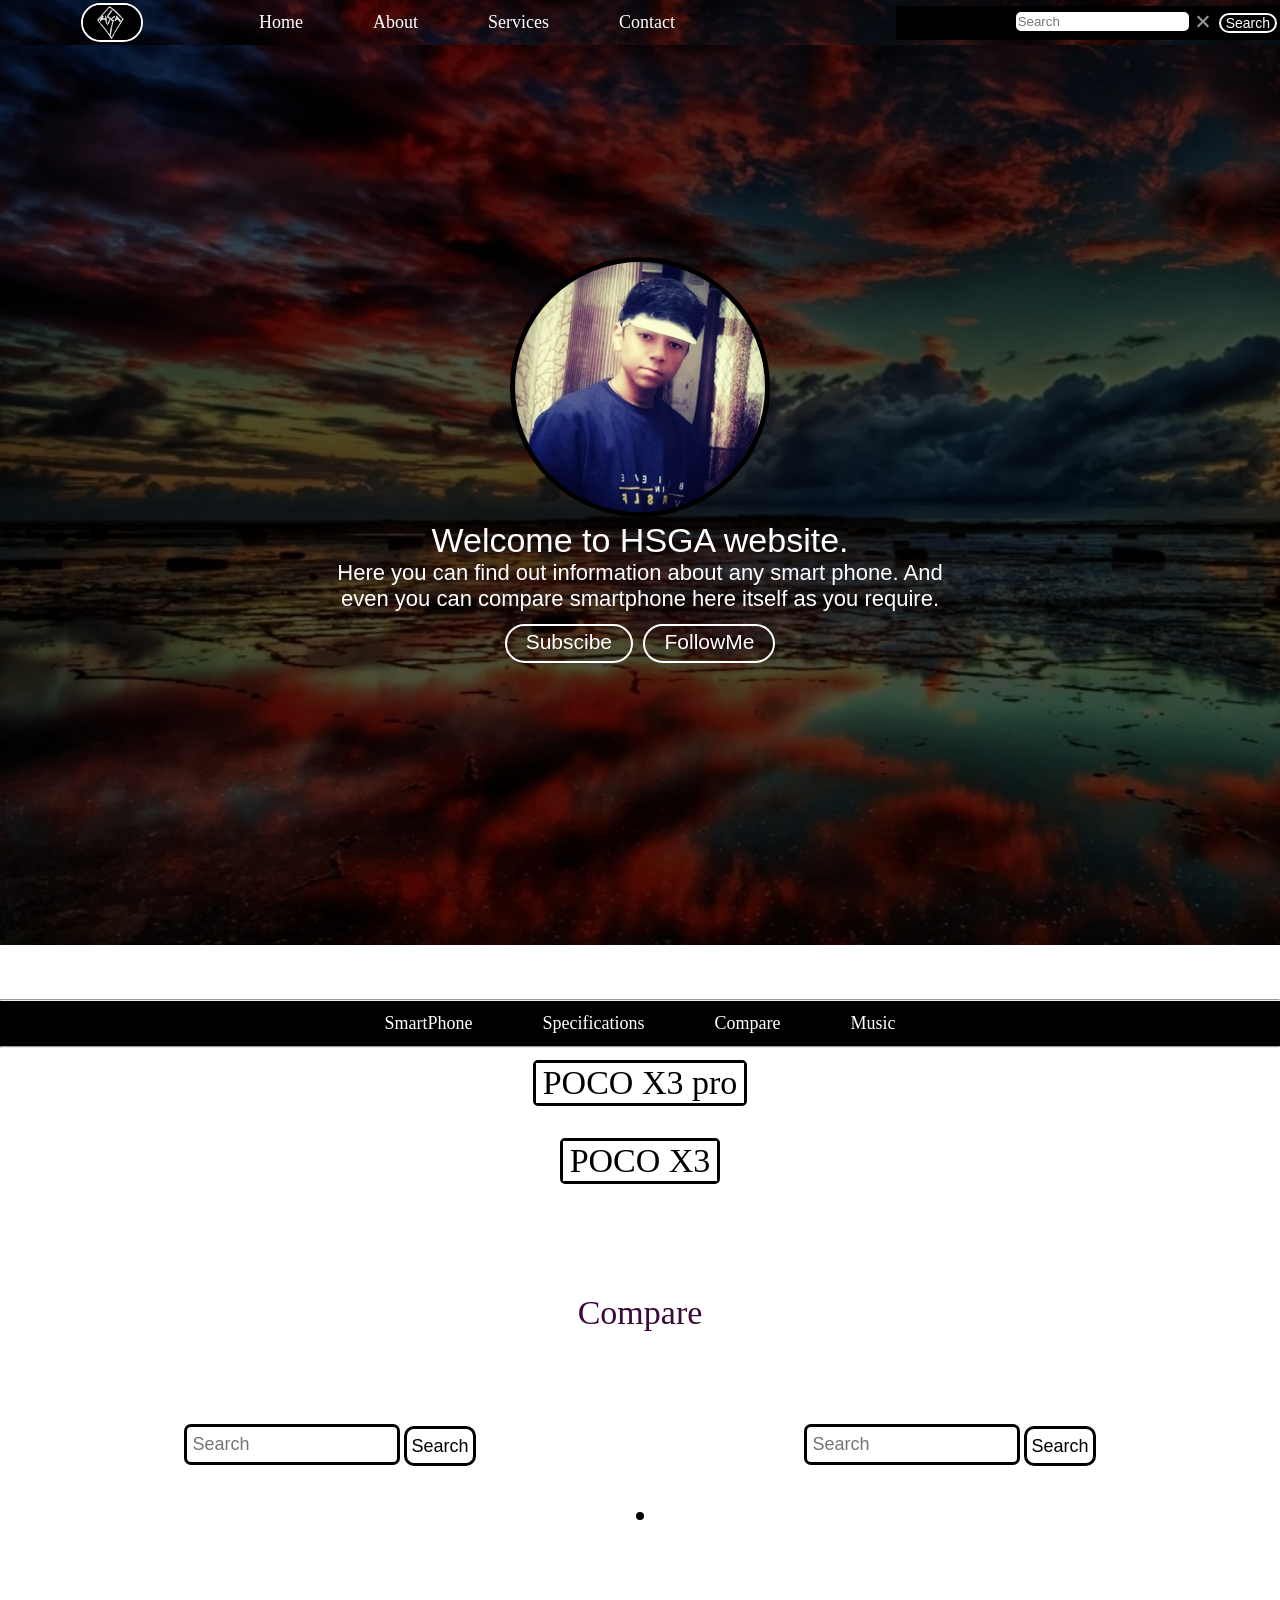
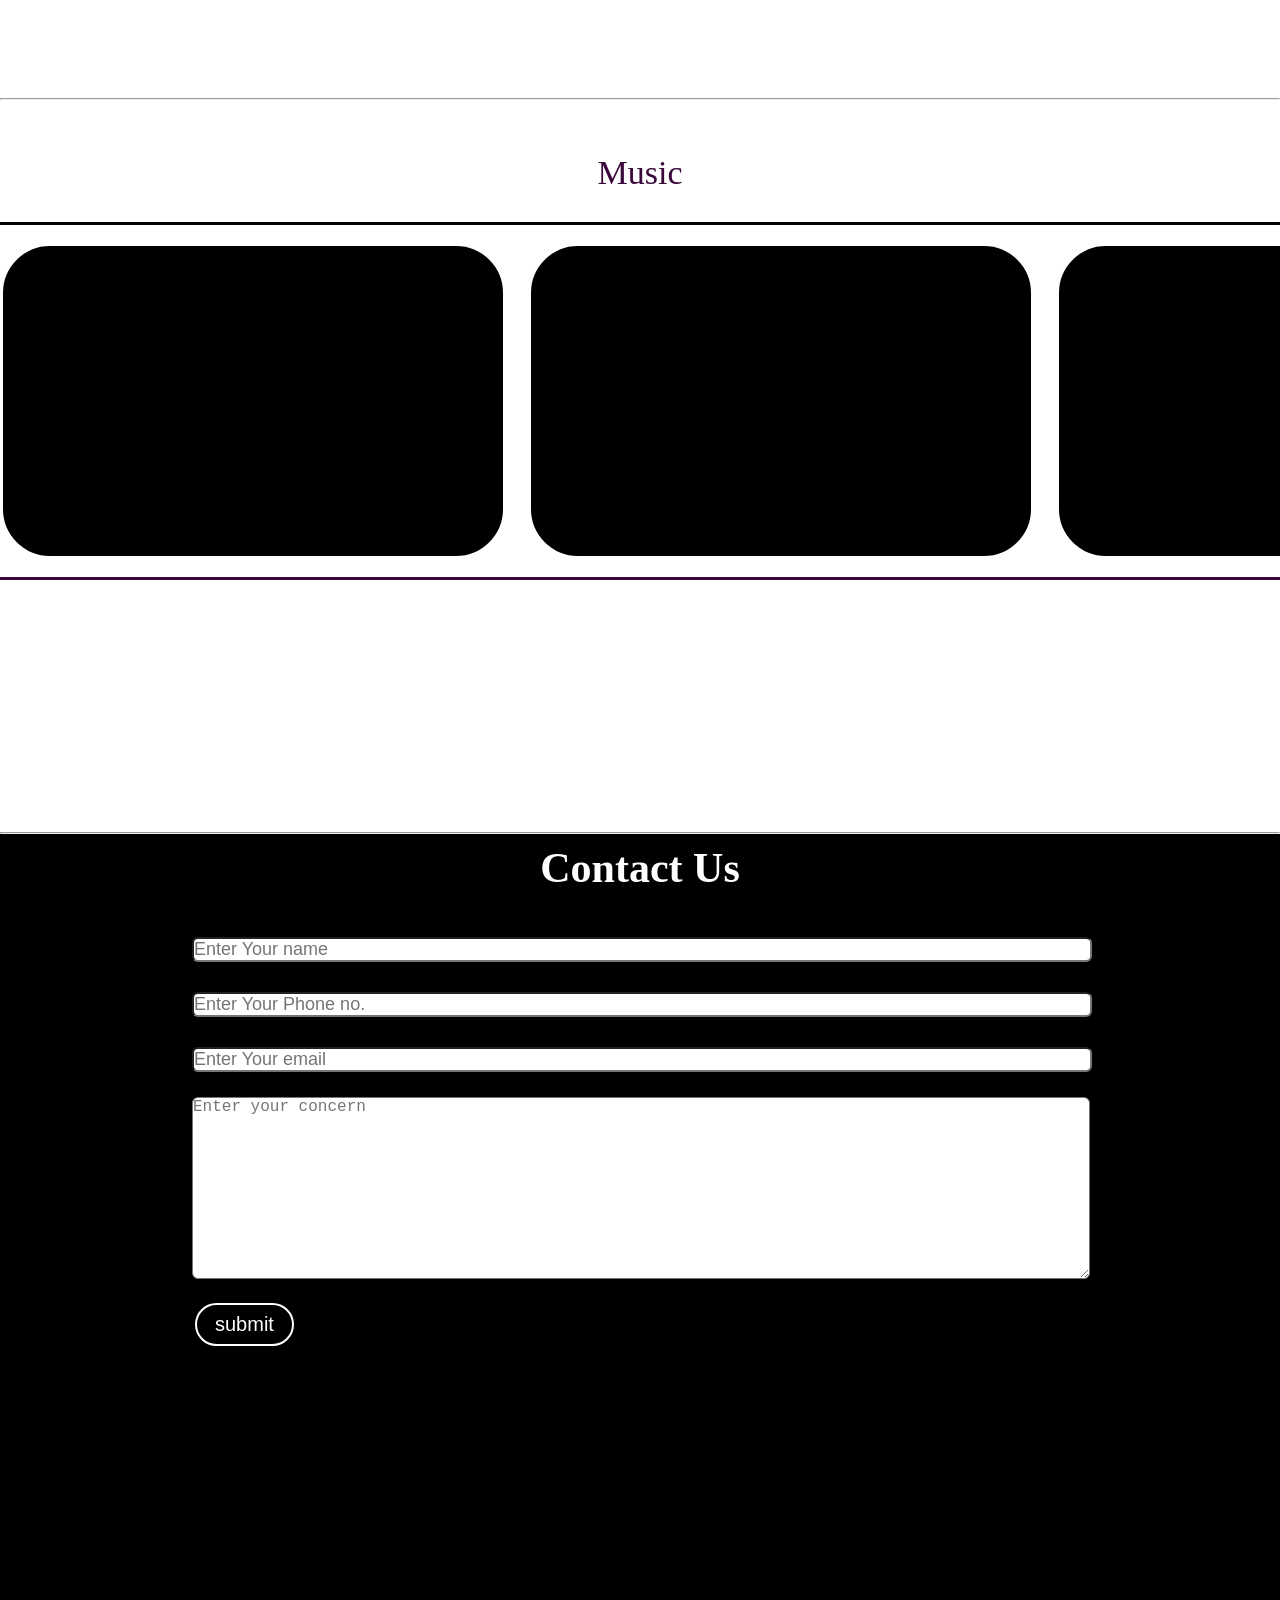
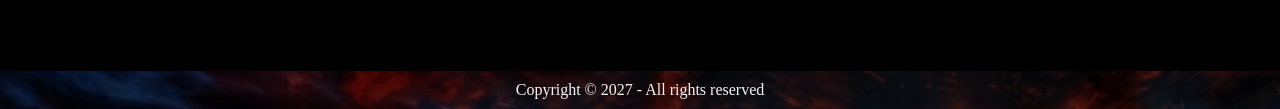
==== commit 887e6489: "Update index.html" ====
--- a/index.html
+++ b/index.html
@@ -6,7 +6,7 @@
     <meta name="viewport" content="width=device-width,initial-scale=1.0">
     <link rel="stylesheet"href="css/style.css">
     <title>HSGA</title>
-    <link rel="icon" href="img/28.png" type= "image/x-icon">
+    <link rel="icon" href="img/2220.png" type= "image/x-icon">
 </head>
 <body>
     <nav class="navbar h-nav-resp background">
--- a/css/style.css
+++ b/css/style.css
@@ -1,11 +1,7 @@
 *{
     margin:0;
     padding:0;
-    font-family:Times New Roman;
-}
-
-
-
+}
 .ol{
     width:20px;
     color:#999;
@@ -142,43 +138,20 @@
 
 .na li{
     list-style: none;
-    padding: 12px 22px;
-}
+    padding: 12px 35px;
+}
+
 
 .na li a{
     font-size: 18px;
     text-decoration:none;
     color:white;
-    text-align: center;
-    width:93px;
-    font-family: kristen ITC;
 }
 
 .na li a:hover{
     text-decoration:none;
     color:gray;
-    border-left: 1px solid white;
-    border-right: 1px solid white;
-    border-radius:12px;
-}
-.na li a img{
-    height:69px;
-}
-.car{
-    width:115px;
-}
-.car:hover{
-    width:93px;
-    border-radius: 12px;
-    
-}
-
-
-.na li{
-    display: flex;
-    flex-direction: column;
-}
-
+}
 .background2{
     background:black URL(../img/8.jpeg);
     background-size:cover;
@@ -186,7 +159,7 @@
 }
 
 .firstSection{
-    height: 100%;
+    height: 100vh
 }
 
 .box-main{
@@ -357,104 +330,6 @@
 .paras{
     color:hsl(300, 76%, 13%);
 }
-
-
-
-.wraps{
-    padding: 2px;
-    height:100%;
-    width:80%;
-    background-color: black;
-    margin-left:10%;
-    margin-right: 10%;
-    border-radius: 15px;
-    flex-direction: row;
-}
-.wr{
-    width:65%;
-}
-.text-big2{
-    color: white;
-    font-size: 25px;
-    padding: 10px;
-    text-align: center;
-}
-.text-small2{
-    color: white;
-    font-size: 18px;
-    padding: 10px;
-}
-.slidecontainer {
-    width: 90%;
-  }
-  
-  .slider {
-    -webkit-appearance: none;
-    width: 101%;
-    height: 10px;
-    border-radius: 5px;
-    background: white;
-    outline: none;
-    
-  }
-  
-  .slider:hover {
-    opacity: 1;
-  }
-  
-  .slider::-webkit-slider-thumb {
-    -webkit-appearance: none;
-    appearance: none;
-    width: 25px;
-    height: 25px;
-    border: 0;
-    background: silver;
-    cursor: pointer;
-    border-radius: 5px;
-  }
-  
-  .slider::-moz-range-thumb {
-    width: 25px;
-    height: 25px;
-    border: 0;
-    background: silver;
-    cursor: pointer;
-    border-radius: 5px;
-  }
-  .img{
-      width: 56%;
-      border-top: 1px solid white;
-      border-bottom: 1px solid white;
-      border-radius: 10px;
-      margin-left: 1%;
-  }
-  .wra{
-      background-color: black;
-      border: 1px solid white;
-      border-radius: 15px;
-      width:35%;
-      text-align: center;
-      margin:3px;
-  }
-  .wrap{
-    display: flex;
-  }
-  .box{
-      height:14%;
-      width:80%;
-      background-color:white;
-      margin-left: 10%;
-      margin-right: 10%;
-      border-radius: 7px; 
-      margin-top:2.5%
-  }
-  
-
-
-
-
-
-
 .wrapper{
     margin-top: 30px;
     max-height: 370px;
@@ -500,7 +375,7 @@
 .contact{
     font-size: 28px;
     background-color:black;
-    height:100%;
+    height:93vh;
 }
 
 .text-center{
@@ -511,7 +386,7 @@
 
 .form{
     max-width:70%;
-    margin: 0px auto;
+    margin: 30px auto;
 }
 
 .form input{
@@ -561,59 +436,19 @@
     position: absolute;
     cursor: pointer;
     left: 4%;
-    top: 19px;
+    top: 9px;
     display:none;
-}
-.icon{
-    position: absolute;
-    cursor: pointer;
-    left: 4%;
-    top: 12px;
-    display:none;
-
 }
 .burger2{
     position: absolute;
     cursor: pointer;
-    right: 3%;
-    top: 7px;
-    height: 24px;
+    right: 4%;
+    top: 9px;
     display:none;
 }
 .color{
-    width: 17px;
-    height:17px;
-    border-radius:100px;
-    background-color:white;
-    
-}
-
-.line3{
-    width: 24px;
-    background-color: white;
-    height: 3px;
-    margin: -5px 1px;
-    transform: rotate(45deg);
-    
-}   
-.color2 {
-    width: 17px;
-    background-color: black;
-    height: 4px;
-    margin: -9px 0px;
-    transform: rotate(-5deg);
-    transition: all 0.5s ease-in;
-}
-
-.no{
-    height: 0px;
-    width: 0px;
-    transition: all 0.5s linear;
-    transform: rotate(447deg);
-    margin: -7px 8px;
-}
-
-
+    color:white;
+}
 .pocox{
     cursor: pointer;
     border:3px solid black;
@@ -626,39 +461,11 @@
 }
 
 .line{
-    width: 25px;
+    width: 30px;
     background-color: white;
-    height:2px;
-    margin: -1.5px 1px;
-    transform:rotate(45deg);
-    transition: all 0.5s ease-in;
-}
-.line2{
-    width: 25px;
-    background-color: white;
-    height:2px;
-    margin: -1.5px 1px;
-    transform:rotate(-45deg);
-    transition: all 0.3s ease-in;
-}
-
-.top{
-    width: 23px;
-    background-color: white;
-    height:1px;
-    margin: 4px 1px;
-    transform:rotate(0deg);
-}
-
-.bootom{
-    width: 23px;
-    background-color: white;
-    height:1px;
-    margin: 4px 1px;
-    transform:rotate(0deg);
-}
-
-
+    height:3px;
+    margin: 3px 1px;
+}
 .poco{
     background-color: white;
     padding:1px 7px;
@@ -686,7 +493,7 @@
 }
 
 
-.rightNavinput{
+.rightNav-input{
     width: 165px;
     border: 2px solid white;
     border-radius: 5px;
@@ -702,12 +509,7 @@
     padding : 0px 5px;
     
 }
-@media only screen and (max-width:1242px){
-    .na li {
-        list-style: none;
-        padding: 12px 16px;
-    }
-}
+
 
 @media only screen and (max-width:1140px){
     .rightNavinput {
@@ -717,8 +519,6 @@
         padding: 0px 5px;
         
     }
-        
-  
     .wrapper{
         margin-top: 30px;
         max-height: 370px;
@@ -779,7 +579,7 @@
     .rightNav{
         width: 100%;
         text-align:center;
-        transition: all 1.2s ease-out;
+        transition: all 2s ease-out;
     }
     #search{
         width: 100%;
@@ -787,12 +587,9 @@
     .na{
         flex-direction: column;
     }
-    .na li {
-        list-style: none;
-        padding: 12px 85px;
-    }
     .navb{
-        flex-direction: row;
+        height: 250px;
+        flex-direction: column;
         transition: all 0.7s ease-out;
     }
     .na li b{
@@ -821,10 +618,9 @@
         display:none;
     }
     .va-class-resp{
-        height:0px;
+        height:1px;
         max-width: 0px;
-
-        margin-left:215%;
+        background-color: white;
     }
     .vb-class-resp{
         opacity: 0;
@@ -875,49 +671,11 @@
 
 
 @media only screen and (max-width:800px){
-    .slider::-webkit-slider-thumb {
-        -webkit-appearance: none;
-        appearance: none;
-        width: 20px;
-        height: 20px;
-        border: 0;
-        background: silver;
-        cursor: pointer;
-        border-radius: 3px;
-      }
-      
-      .slider::-moz-range-thumb {
-        width: 20px;
-        height: 20px;
-        border: 0;
-        background: silver;
-        cursor: pointer;
-        border-radius: 3px;
-      }
-      .wraps {
-        padding: 2px;
-        height: 100%;
-        width: 97.5%;
-        background-color: black;
-        margin-left: 1%;
-        margin-right: 1%;
-        border-radius: 15px;
-        flex-direction: row;
-    }
     .rightNavinput {
         width: 44%;
         border: 2px solid white;
         border-radius: 5px;
         padding: 0px 5px;
-    }
-    .box{
-        height:13%;
-        width:80%;
-        background-color:white;
-        margin-left: 10%;
-        margin-right: 10%;
-        border-radius: 7px; 
-        margin-bottom: 3.2%
     }
     .wrapper{
         margin-top: 27px;
@@ -963,12 +721,9 @@
     
     }
     .navb{
-        flex-direction: row;
+        height: 180px;
+        flex-direction: column;
         transition: all 0.7s ease-out;
-    }
-    .na li {
-        list-style: none;
-        padding: 12px 57px;
     }
     .bbtn-sm{
         height: 23px;
@@ -995,66 +750,6 @@
     }
 
 }
-@media only screen and (max-width:623px){
-    .na li {
-        list-style: none;
-        padding: 12px 45px;
-    }
-}
-@media only screen and (max-width:560px){
-    .text-big2{
-        color: white;
-        font-size: 16px;
-        padding: 10px;
-        text-align: center;
-    }
-    .text-small2{
-        color: white;
-        font-size: 12px;
-        padding: 10px;
-    }
-    .slider {
-        -webkit-appearance: none;
-        width: 101%;
-        height: 7px;
-        border-radius: 5px;
-        background: white;
-        outline: none;
-    }
-    .slider::-webkit-slider-thumb {
-        -webkit-appearance: none;
-        appearance: none;
-        width: 15px;
-        height: 15px;
-        border: 0;
-        background: silver;
-        cursor: pointer;
-        border-radius: 3px;
-      }
-      
-      .slider::-moz-range-thumb {
-        width: 15px;
-        height: 15px;
-        border: 0;
-        background: silver;
-        cursor: pointer;
-        border-radius: 3px;
-      }
-      .na li {
-        list-style: none;
-        padding: 12px 30px;
-    }
-}
-@media only screen and (max-width:461px){
-    .na li {
-        list-style: none;
-        padding: 12px 17px;
-    }
-    .car{
-        width:100px;
-    }
-}
-
 @media only screen and (max-width:389px){
     .rightNavinput {
         width: 27%;
@@ -1062,78 +757,8 @@
         border-radius: 5px;
         padding: 0px 5px;
     }
-    .na li {
-        list-style: none;
-        padding: 12px 8px;
-    }
-}
-@media only screen and (max-width:332px){
-    .wraps {
-        padding: 2px;
-        height: 100%;
-        width: 96%;
-        background-color: black;
-        margin-left: 1%;
-        margin-right: 1%;
-        border-radius: 15px;
-        flex-direction: row;
-    }
-    .text-small2{
-        color: white;
-        font-size: 10px;
-        padding: 10px;
-    }
-    .na li {
-        list-style: none;
-        padding: 12px 1px;
-    }
-}
-@media only screen and (max-width:300px){
-    .na li {
-        list-style: none;
-        padding: 12px 0px;
-    }
-    .car{
-        width: 92px;
-    }
-    .color{
-        width: 16px;
-        height: 16px;
-        border-radius: 100px;
-        background-color: white;
-
-    }
-    .line3{
-        width: 22px;
-        background-color: white;
-        height: 3px;
-        margin: -5px 1px;
-        transform: rotate(45deg);
-    }   
-    .color2 {
-        width: 17px;
-        background-color: black;
-        height: 4px;
-        margin: -8px 0px;
-        transform: rotate(-5deg);
-        transition: all 0.5s ease-in;
-    }
-    .no{
-        height: 0px;
-        width: 0px;
-        transition: all 0.5s linear;
-        transform: rotate(447deg);
-        margin: -6px 7px;
-    }
-}
-@media only screen and (max-width:290px){
-    
-    .text-small2{
-        color: white;
-        font-size: 9px;
-        padding: 10px;
-    }
-}
+}
+
 @media only screen and (max-width:280px){
     .rightNav{
         padding-top: 45px;
@@ -1237,31 +862,11 @@
 
     }
 }
-@media only screen and (max-width:279px){
-    .navb{
-        flex-direction: column;
-        transition: all 0.7s ease-out;
-    }
-    .car{
-        width: 115px;
-    }
-}
-
-@media only screen and (max-width:239px){
-    .wra {
-        background-color: black;
-        border: 1px solid white;
-        border-radius: 15px;
-        width: 35%;
-        height: 150px;
-        text-align: center;
-        margin: 3px;
-    }
-}
+
+
 @media only screen and (max-width:175px){
     .rightNav{
         padding-top: 45px;
-        padding-bottom: 2px;
     }
     .rightNavinput {
         width: 70%;
@@ -1309,7 +914,7 @@
         align-items: center;
     }
     .rightNa input{
-        width:50px;
+        width:30px;
         border:3px solid black;
         border-radius:7px;
         padding : 0px 5px;
@@ -1328,10 +933,6 @@
         font-size: 12px;
         text-decoration:none;
         color:white;
-        width:80px;
-    }
-    .car{
-        width:107px;
     }
 
     .para{
@@ -1345,7 +946,7 @@
 }
 
 
- 
+
 
 
 
@@ -1355,10 +956,10 @@
     .contact{
         font-size: 28px;
         background-color:black;
-        
+        height:100vh;
     }
     .firstSection{
-        height: 100%;
+        height: 110vh
     }
     
 }
@@ -1367,10 +968,10 @@
     .contact{
         font-size: 28px;
         background-color:black;
-        
+        height:125vh;
     }
     .firstSection{
-        height: 100%;
+        height: 115vh
     }
     
 }
@@ -1378,16 +979,17 @@
     .contact{
         font-size: 28px;
         background-color:black;
-        
+        height:150vh;
     }
     
     .rightNa input{
+            width:50px;
             border:3px solid black;
             border-radius:7px;
             padding : 0px 5px;
     }
     .firstSection{
-        height: 100%;
+        height: 140vh
     }
     
 }
@@ -1395,7 +997,7 @@
     .contact{
         font-size: 28px;
         background-color:black;
-        
+        height:180vh;
     }
     .secondHalf img{
         margin-top:100px;
@@ -1431,117 +1033,55 @@
             cursor: pointer;
     }
     .rightNa input{
+            width:50px;
             border:3px solid black;
             border-radius:7px;
             padding : 0px 5px;
     }
     .firstSection{
-        height: 100%;
+        height: 150vh
     }
 }
 
 @media only screen and (max-height:292px){
-    .rightNav{
-        height: 30px;
-    }
-    .rightNavinput{
-        height:13px;
-    }
-    .btn{
-        height: 19px;
-        font-size: 8px;
-    }
     .contact{
         font-size: 28px;
         background-color:black;
-        
+        height:210vh;
     }
     .h-nav-resp {
-        max-height: 30px;
+        max-height: 20px;
     }
     .burger {
         position: absolute;
         cursor: pointer;
         right: 4%;
-        top: 15px;
-    }
-    .icon {
-        position: absolute;
-        cursor: pointer;
-        right: 4%;
-        top: 9px;
-        width: 22px;
+        top: 3px;
     }
 
     .line {
         width: 20px;
         background-color: white;
         height: 2px;
-        margin: -2px 1px;
-    }
-    .line2 {
-        width: 20px;
-        background-color: white;
-        height: 2px;
-        margin: -2px 1px;
-    }
-    .top {
-        width: 20px;
-        background-color: white;
-        height: 1px;
-        margin: 3px 1px;
-    }
-    .bootom {
-        width: 20px;
-        background-color: white;
-        height: 1px;
-        margin: 3px 1px;
+        margin: 2px 1px;
     }
     .burger2 {
         position: absolute;
         cursor: pointer;
         right: 4%;
-        top: 5px;
-    }
-    .color{
-        width: 15px;
-        height: 15px;
-        border-radius: 100px;
-        background-color: white;
-
-    }
-    .line3{
-        width: 20px;
-        background-color: white;
-        height: 3px;
-        margin: -5px 1px;
-        transform: rotate(45deg);
-    }   
-    .color2 {
-        width: 17px;
-        background-color: black;
-        height: 3px;
-        margin: -7px 0px;
-        transform: rotate(-5deg);
-        transition: all 0.5s ease-in;
-    }
-    .no{
-        height: 0px;
-        width: 0px;
-        transition: all 0.5s linear;
-        transform: rotate(447deg);
-        margin: -6px 7px;
-    }
+        top: 3px;
+    }
+    
 }
 
 @media only screen and (max-height:253px){
     .contact{
         font-size: 28px;
         background-color:black;
-        
+        height:250vh;
     }
     .firstSection{
-        height: 100%;
+        height: 125vh
     }
     
 }
@@ -1549,10 +1089,10 @@
     .contact{
         font-size: 28px;
         background-color:black;
-        
+        height:320vh;
     }
     .firstSection{
-        height: 100%;
+        height: 145vh
     }
     
 }
@@ -1560,21 +1100,19 @@
     .contact{
         font-size: 28px;
         background-color:black;
-        
+        height:400vh;
     }
     .firstSection{
-        height: 100%;
+        height: 185vh
     }
 }
 @media only screen and (max-height:152px){
     .contact{
         font-size: 28px;
         background-color:black;
-        
+        height:800vh;
     }
     .firstSection{
-        height: 100%;
-    }
-}
-
-
+        height: 355vh
+    }
+}
